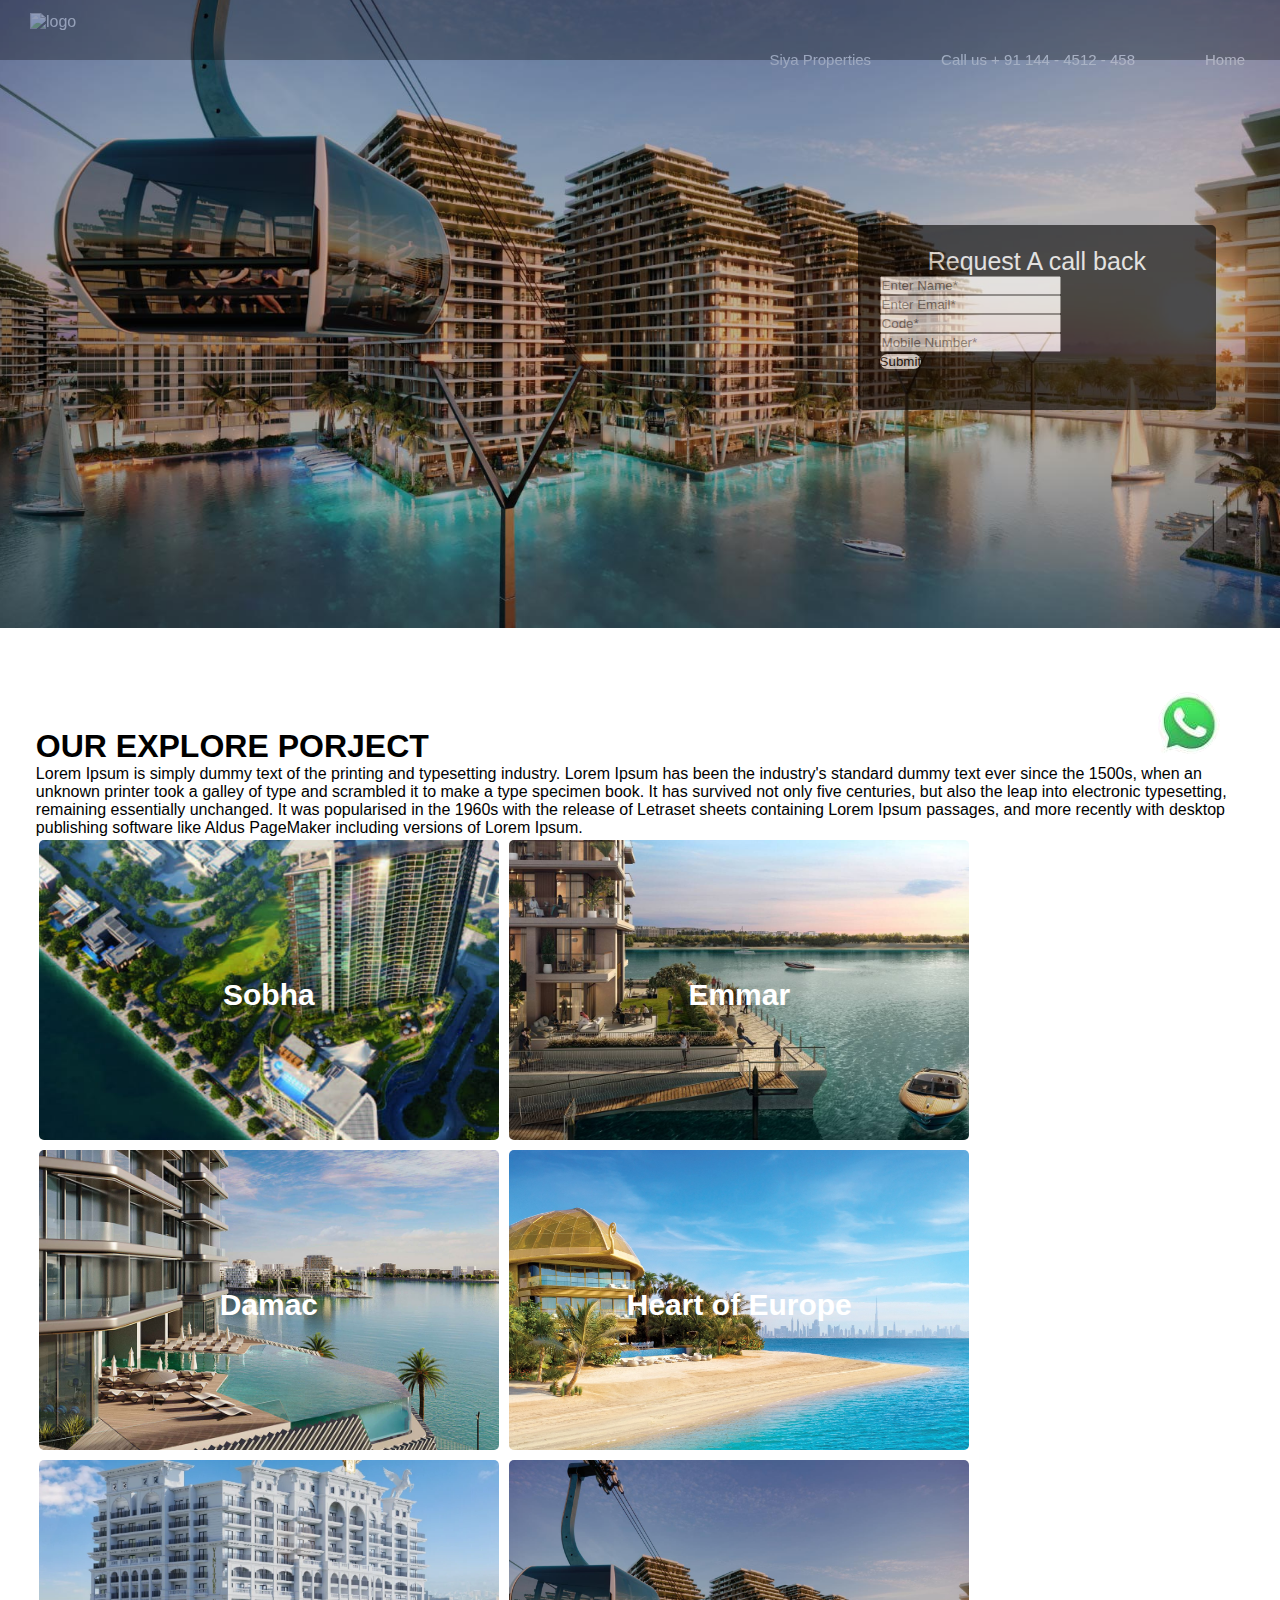
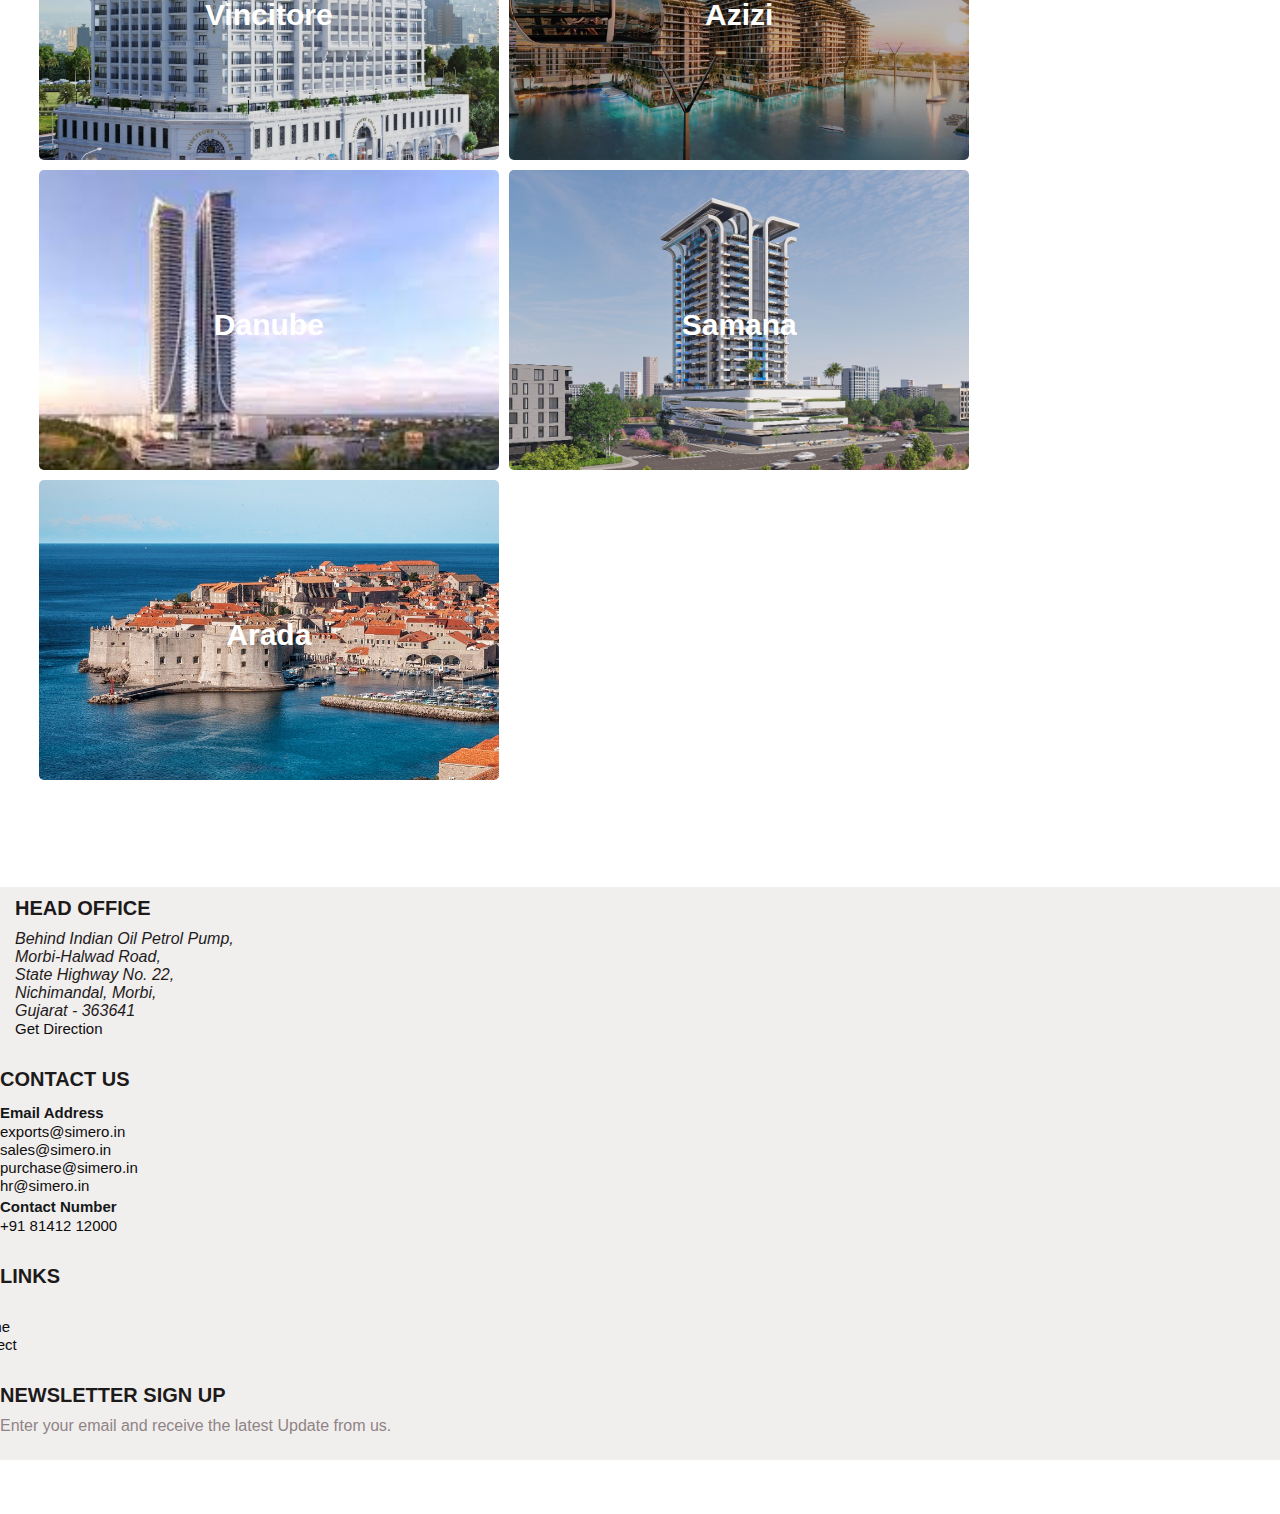
==== index.html @ 77acf4d3 "commit message" ====
<!DOCTYPE html>
<html lang="en">
  <head>
    <title>Siya Properties</title>
    <meta name="viewport" content="width=device-width, initial-scale=1.0" />
    <link rel="stylesheet" href="enquiry.css" />
    <link rel="stylesheet" href="slide.css" />
    <link rel="stylesheet" href="footer.css" />
    <link rel="stylesheet" href="header.css" />
    <link rel="stylesheet" href="navbar.css" />
    <link rel="stylesheet" href="project.css" />
    <link
      href="https://cdn.jsdelivr.net/npm/bootstrap@5.3.2/dist/css/bootstrap.min.css"
      rel="stylesheet"
      integrity="sha384-T3c6CoIi6uLrA9TneNEoa7RxnatzjcDSCmG1MXxSR1GAsXEV/Dwwykc2MPK8M2HN"
      crossorigin="anonymous"
    />
    <script
      src="https://cdn.jsdelivr.net/npm/bootstrap@5.3.2/dist/js/bootstrap.bundle.min.js"
      integrity="sha384-C6RzsynM9kWDrMNeT87bh95OGNyZPhcTNXj1NW7RuBCsyN/o0jlpcV8Qyq46cDfL"
      crossorigin="anonymous"
    ></script>
    <link
      rel="stylesheet"
      href="https://cdnjs.cloudflare.com/ajax/libs/font-awesome/6.4.2/css/all.min.css"
      integrity="sha512-z3gLpd7yknf1YoNbCzqRKc4qyor8gaKU1qmn+CShxbuBusANI9QpRohGBreCFkKxLhei6S9CQXFEbbKuqLg0DA=="
      crossorigin="anonymous"
      referrerpolicy="no-referrer"
    />
  </head>
  <body>
    <div class="container_banner">
      <div class="content">
        <div class="carousel-content"></div>
        <div class="slideshow">
          <div class="slideshow-wrapper">
            <div class="slide">
              <img
                class="slide-img"
                src="images\azizi-venice-2.jpg"
              />
            </div>
            <div class="slide">
              <img
                class="slide-img"
                src="images\azizi-venice.jpg"
              />
            </div>
          </div>
        </div>
      </div>
    </div>
    <section>
      <header>
        <div class="row">
          <div class="col-2 col1">
            <div class="logo">
              <img src="" alt="logo" />
            </div>
          </div>
          <div class="col">
            <ul class="desktop_ul">
              <li>
                <a href="#">Siya Properties</a>
              </li>
              <li>
                <a href="#">Call us + 91 144 - 4512 - 458 </a>
              </li>
              
              <li>
                <a href="#">Home</a>
              </li>
            </ul>
            <ul class="mobile_ul">
              <li class="">
                <a href="#"><i class="fa-solid fa-bars"></i></a>
              </li>
              <li class="">
                <a href="#"><i class="fa fa-phone"></i></a>
              </li>
              <li class="" onclick="openNav()">
                <a href="#"><i class="fa-solid fa-bars"></i></a>
              </li>
            </ul>
          </div>
        </div>
      </header>
    </section>
    <section class="nav_container" id="navbar">
      <nav>
        <div class="close" onclick="closeNav()">X</div>
        <ul>
          <li>
            <a href="#">ABOUT US</a>
            
          </li>
       
          <li><a href="#">OUR PROJECT</a>
		   <div class="sub-nav-1">
              <ul>
                <li><a href="#">ABOUT US</a></li>
                <li><a href="#">DESTINATIONS</a></li>
                <li><a href="#">OUR PROJECT</a></li>
                <li><a href="#">About US</a></li>
              </ul>
            </div></li>
       
        </ul>
      </nav>
    </section>
    <section class="enquiry_form" id="enquiry_form">
      <div class="title text-uppercase text-white">Request A call back</div>
      <div class="form">
        <div class="">
          <input
            type="text"
            name=""
            id=""
            class="form-control w-100 mt-3"
            placeholder="Enter Name*"
          />
        </div>
        <div class="">
          <input
            type="email"
            name=""
            id=""
            class="form-control w-100 mt-3"
            placeholder="Enter Email*"
          />
        </div>
        <div class="row">
          <div class="col-4">
            <div class="">
              <input
                type="text"
                name=""
                id=""
                class="form-control w-100 mt-3"
                placeholder="Code*"
              />
            </div>
          </div>
          <div class="col">
            <div class="">
              <input
                type="text"
                name=""
                id=""
                class="form-control w-100 mt-3"
                placeholder="Mobile Number*"
              />
            </div>
          </div>
        </div>
        <div class="mt-3 text-white">
         
        </div>
        <div>
          <button class="p-2 mt-3 w-100 submit_btn">Submit</button>
        </div>
      </div>
    </section>
    <section>
      <div class="project_container">
        <div class="project_content mb-5">
          <h1 class="text-center">OUR EXPLORE PORJECT</h1>
          <p class="mt-5">
            Lorem Ipsum is simply dummy text of the printing and typesetting
            industry. Lorem Ipsum has been the industry's standard dummy text
            ever since the 1500s, when an unknown printer took a galley of type
            and scrambled it to make a type specimen book. It has survived not
            only five centuries, but also the leap into electronic typesetting,
            remaining essentially unchanged. It was popularised in the 1960s
            with the release of Letraset sheets containing Lorem Ipsum passages,
            and more recently with desktop publishing software like Aldus
            PageMaker including versions of Lorem Ipsum.
          </p>
        </div>
        

 <div
          class="box"
          style="
            background-image: url('images/sobha.jpg');
            background-size: cover;
            background-position: center;
            background-repeat: no-repeat;
          "
        >
          <div class="project_title">Sobha</div>
          <div class="box_body">
            <button class="btn btn-dark">Explore</button>
          </div>
        </div>
        <div
          class="box"
          style="
            background-image: url('images/emmar.jpg');
            background-size: cover;
            background-position: center;
            background-repeat: no-repeat;
          "
        >
          <div class="project_title">Emmar</div>
          <div class="box_body">
            <button class="btn btn-dark">Explore</button>
          </div>
        </div>
       
        <div
          class="box"
          style="
            background-image: url('images/dre homes.jpg');
            background-size: cover;
            background-position: center;
            background-repeat: no-repeat;
          "
        >
          <div class="project_title">Damac</div>
          <div class="box_body">
            <button class="btn btn-dark">Explore</button>
          </div>
        </div>
        <div 
          class="box"
          style="
            background-image: url('images/hoe.jpg');
            background-size: cover;
            background-position: center;
            background-repeat: no-repeat;
          "
        >
          <div class="project_title">Heart of Europe</div>
          <div class="box_body">
            <button class="btn btn-dark">Explore</button>
          </div>
        </div>
        
<div
          class="box"
          style="
            background-image: url('images/Vincitore.png');
            background-size: cover;
            background-position: center;
            background-repeat: no-repeat;
          "
        >
          <div class="project_title">Vincitore</div>
          <div class="box_body">
<a href = "https://azizidevelopments.com/">
            <button class="btn btn-dark">Explore</button>
</a>
          </div>
        </div>
<div
          class="box"
          style="
            background-image: url('images/azizi-venice-2.jpg');
            background-size: cover;
            background-position: center;
            background-repeat: no-repeat;
          "
        >
          <div class="project_title">Azizi</div>
          <div class="box_body">
<a href = "azizi.html">
            <button class="btn btn-dark">Explore</button>
</a>
          </div>
        </div>

 <div
          class="box"
          style="
            background-image: url('images/danube.jpg');
            background-size: cover;
            background-position: center;
            background-repeat: no-repeat;
          "
        >
          <div class="project_title">Danube</div>
          <div class="box_body">
            <button class="btn btn-dark">Explore</button>
          </div>
        </div>

 <div
          class="box"
          style="
            background-image: url('images/samana.jpeg');
            background-size: cover;
            background-position: center;
            background-repeat: no-repeat;
          "
        >
          <div class="project_title">Samana</div>
          <div class="box_body">
            <button class="btn btn-dark">Explore</button>
          </div>
        </div>

 <div
          class="box"
          style="
            background-image: url('images/2.jpg');
            background-size: cover;
            background-position: center;
            background-repeat: no-repeat;
          "
        >
          <div class="project_title">Arada</div>
          <div class="box_body">
            <button class="btn btn-dark">Explore</button>
          </div>
        </div>




      </div>
    </section>
    <footer class="footer-wrapper">
      <div
        class="footer-widget-wrapper pt-80 pt-md-80 pt-sm-60 pb-70 pb-md-78 pb-sm-60"
      >
        <div class="container-fluid">
          <div class="row mtm-44">
            <!-- Start Single Widget Wrap -->
            <div class="col-lg-3 col-md-6">
              <div class="single-widget-wrap" style="margin-left:15px;">
                <h3 class="widget-title">Head Office</h3>
                <div class="widget-body">
                  <div class="about-text">
                    <address>
                      Behind Indian Oil Petrol Pump,<br />
                      Morbi-Halwad Road, <br />
                      State Highway No. 22,<br />
                      Nichimandal, Morbi, <br />
                      Gujarat - 363641<br />
                    </address>
                    <a
                      href="https://goo.gl/maps/Hgk5XA3PV7Q6fEBB6"
                      target="_blank"
                      class="link"
                    >
                      <span class="post-date"
                        ><i class="fa fa-map-marker"></i> Get Direction
                      </span>
                    </a>
                  </div>
                </div>
              </div>
            </div>
            <!-- End Single Widget Wrap -->
            <div class="col-lg-3 col-md-6">
              <div class="single-widget-wrap">
                <h3 class="widget-title">Contact Us</h3>
                <div class="widget-body">
                  <div class="latest-blog-widget">
                    <div class="single-blog-item">
                      <h3>
                        <a href="javascript:void(0)" class="title_link"
                          >Email Address</a
                        >
                      </h3>
                      <span class="post-date text-white"
                        ><i class="fa fa-envelope text-dark"></i>
                        <a href="mailto:exports@simero.in" class="link">
                          exports@simero.in</a
                        >
                      </span>
                      <br />
                      <span class="post-date text-white"
                        ><i class="fa fa-envelope text-dark"></i>
                        <a href="mailto:sales@simero.in" class="link">
                          sales@simero.in
                        </a></span
                      >
                      <br />
                      <span class="post-date text-white"
                        ><i class="fa fa-envelope text-dark"></i>
                        <a href="mailto:purchase@simero.in" class="link">
                          purchase@simero.in
                        </a>
                      </span>
                      <br />
                      <span class="post-date text-white"
                        ><i class="fa fa-envelope text-dark"></i>
                        <a href="mailto:hr@simero.in" class="link">
                          hr@simero.in
                        </a>
                      </span>
                    </div>
                    <div class="single-blog-item">
                      <h3>
                        <a href="javascript:void(0)" class="title_link"
                          >Contact Number</a
                        >
                      </h3>
                      <span class="post-date"
                        ><i class="fa fa-phone"></i
                        ><a href="tel:+918141212000" class="link">
                          +91 81412 12000
                        </a></span
                      >
                    </div>
                  </div>
                </div>
              </div>
            </div>
            <div class="col-lg-3 col-md-6">
              <div class="single-widget-wrap">
                <h3 class="widget-title">Links</h3>
                <div class="widget-body">
                  <ul class="widget-list">
                    <li><a href="index.html" class="link">Home</a></li>
                   
                    <li>
                      <a href="product-inquiry" class="link">Project</a>
                    </li>
                   
                  </ul>
                </div>
              </div>
            </div>
            <div class="col-lg-3 col-md-6">
              <div class="single-widget-wrap">
                <h3 class="widget-title">Newsletter Sign up</h3>
                <div class="widget-body">
                  <div class="newsletter-widget-wrap">
                    <p>
                      Enter your email and receive the latest Update from us.
                    </p>
                    <div class="newsletter-form-wrap">
                      <div class="mailchimp-alerts text-center">
                        <div class="mailchimp-submitting"></div>
                        <div class="mailchimp-success"></div>
                        <div class="mailchimp-error"></div>
                      </div>
                    </div>
                  </div>
                </div>
              </div>
            </div>
          </div>
        </div>
      </div>
      <!-- End Footer Widget Area -->
      <!-- Start Footer Bottom Area -->
      <div class="footer-bottom-area">
        <div class="container-fluid">
          <div class="row align-items-center">
            <div class="col-md-6 col-sm-7 order-last">
              <div
                class="footer-copyright-area mt-xs-10 text-center text-sm-start"
              >
                <p>Siya Properties 2023. All Rights Reserved.</p>
              </div>
            </div>
          
          </div>
        </div>
      </div>
    </footer>
    <div class="whatapp_img">
      <img
        src="images\images-removebg-preview.png"
        alt="whatsapp_img"
      />
    </div>
  </body>
</html>
<script src="app.js"></script>
---- enquiry.css ----
* {
  margin: 0;
  padding: 0;
  font-family: "Open Sans", sans-serif;
}

.enquiry_form {
  width: 28%;
  position: absolute;
  top: 25%;
  right: 5%;
  border: 2px solid black;
  border-radius: 5px;
  padding: 20px;
  padding-bottom: 3%;
  background-color: black;
  opacity: 0.6;
  color: white; /* Text color added */
}

.enquiry_form .title {
  text-align: center;
  font-size: 25px;
}

.enquiry_form form {
  margin-bottom: 5%;
}

.submit_btn {
  background-color: white;
  border-radius: 8px;
  color: black; /* Text color added */
  border: none; /* Added */
  cursor: pointer; /* Added */
}

.submit_btn:hover {
  background-color: black;
  color: white;
}

@media screen and (max-width: 850px) {
  .enquiry_form {
    display: block;
    position: static;
    width: 100%; /* Updated width */
    padding: 40px; /* Updated padding */
    padding-bottom: 3%;
    background-color: white;
    border: none;
    opacity: 1;
    color: black; /* Text color added */
    margin-right: 5%;
  }

  .checkbox_text {
    color: black;
  }

  .submit_btn {
    background-color: black;
    border-radius: 8px;
    color: white;
    border: none; /* Added */
  }

  .submit_btn:hover {
    background-color: white;
    color: black;
  }
}

@media screen and (max-width: 600px) {
  .enquiry_form {
    display: block;
    position: static;
    max-width: 84%;
    padding: 30px;
    padding-bottom: 3%;
    background-color: white;
    border: none;
    opacity: 1;
    color: black;
  }

  .checkbox_text {
    color: black;
  }
}
---- slide.css ----
/* default stylings */ 
		* { 
			box-sizing: border-box; 
			margin: 0; 
			padding: 0; 
		} 

		.container_banner { 
			display: flex; 
			flex-direction: column; 
			justify-content: center; 
			align-items: center; 
			margin: auto; 
			width:100%; 
			height: 500px; 
      margin-bottom: 15%;
		} 
		.main-heading { 
			padding: 2rem 0 2rem 0; 
		} 

		.content { 
			position: relative; 
		} 

		.carousel-content { 
			position: absolute; 
			/*to center the content horizontally and vertically*/ 
			top: 50%; 
			left: 50%; 
			transform: translate(-50%, -50%); 
			text-align: center; 
			z-index: 50; 
		} 
		.carousel-heading { 
			font-size: 3rem; 
			color: #308d46; 
			margin-bottom: 1rem; 
		} 
		/*----- end of carousel content stylings ----- */ 

		/* ----- slideshow stylings ----- */ 
/* ----- slideshow stylings ----- */
.slideshow {
    height: 100%;
    overflow: hidden; /* to hide slides in x-direction */
    position: relative;
  }
  
  /* wrapper which wraps all the slideshow images stylings */
  .slideshow-wrapper {
    display: flex;
    /* Change the width to 200% for two images */
    width: 200%;
    height: 100%;
    position: relative;
    /* Adjust the animation duration accordingly */
    animation: slideshow 10s infinite; /* Reduce the animation duration */
  }
  
  /* define width and height for images*/
  .slide {
    width: 100%;
    height: 100%;
  }
  
  .slide-img {
    width: 100%;
    height: 100%;
    object-fit: cover;
  }
  
  /* @keyframes are used to provide animations */
  @keyframes slideshow {
    0% {
      left: 0;
    }
    50% {
      left: 0;
    }
    60% {
      left: -100%; /* Adjust the left value for two images */
    }
    100% {
      left: -100%; /* Adjust the left value for two images */
    }
  }
  /* ----- end of slideshow stylings ----- */
  
  /* ----- carousel control buttons stylings ----- */
  .slide-btn {
    background-color: #bbb;
    border-radius: 50%;
    border: .2rem solid #d38800;
    width: 1.2rem;
    height: 1.2rem;
    outline: none;
    cursor: pointer;
    /* stylings for positioning the buttons at the bottom of the carousel */
    position: absolute;
    bottom: 3%;
    left: 50%;
    transform: translateX(-50%);
    z-index: 70;
  }
  
  /* Adjust the left values for two buttons */
  .slide-btn-1 {
    left: 45%;
  }
  
  .slide-btn-2 {
    left: 55%; /* Adjust the left value for two buttons */
  }
  
  /* Adjust the left values in focus styles */
  .slide-btn-1:focus~.slideshow-wrapper {
    animation: none;
    left: 0;
  }
  
  .slide-btn-2:focus~.slideshow-wrapper {
    animation: none;
    left: -100%; /* Adjust the left value for two images */
  }
  .container_sub_banner{
    width: 100%;
    height: 650px;
    background-position: center;
    background-size: cover;
  }
@media (max-width: 850px) {
  .container_banner{
    width: 850px;
    margin-bottom: 0%;
  }
}
@media (max-width: 600px) {
  .container_banner{
    width: 84%;
    margin-bottom: 0%;
    margin: 0;
  }
}
---- footer.css ----
.footer-wrapper {
    background-color: rgb(241, 238, 238);
    color: black;
  }
  .footer-widget-wrapper {
    padding-bottom: 25px;
  }
  .widget-title {
    font-size: 20px;
    padding: 10px 10px 10px 0;
    color: rgb(29, 26, 26);
    margin-top: 20px;
    text-transform: uppercase;
  }
  address {
    color: rgb(31, 28, 28);
  }
  .link {
    color: rgb(14, 13, 13);
    font-size: 15px;
  }
  .link:hover {
    text-decoration: none;
    color: rgb(230, 28, 95);
  }
  .title_link {
    color: rgb(22, 24, 24);
    font-size: 15px;
    font-family: "Segoe UI", Tahoma, Geneva, Verdana, sans-serif;
  }
  .title_link:hover {
    text-decoration: none;
  }
  .widget-list {
    margin-left: -30px;
    margin-top: 20px;
  }
  .widget-list li {
    list-style: none;
    margin: 0;
  }
  .newsletter-widget-wrap {
    color: rgb(143, 132, 132);
  }
  .footer-bottom-area {
    background-color: rgb(71, 71, 71);
  }
  .footer-copyright-area {
    padding: 18px;
    color: white;
    float: left;
  }
  .form-input {
    padding: 6px;
    margin-right: 5px;
  }
  .powered_text {
    color: rgb(146, 152, 158);
  }
  .powered_link {
    color: white;
    margin-right: 20px;
  }
  .powered_link:hover {
    text-decoration: none;
    color: rgb(170, 160, 160);
  }
  footer a {
    text-decoration: none;
  }
  .footer_input {
    border-bottom: 2px solid white;
    background-color: black;
  }
@media screen and (max-width: 850px) {
  .footer-wrapper{
    width: 850px;
  }
  .footer-widget-wrapper{
    padding-left: 30px;
  }
  .widget-title{
    font-size: 35px;
  }
  address{
    font-size: 25px;
  }
  .title_link{
    font-size: 35px;
  }
  .link{
     padding-left: 20px;
     font-size: 25px;
  }
  .footer-copyright-area{
  }
}
@media screen and (max-width: 600px) {
  .footer-wrapper{
    width: 84%;
  }
  .footer-widget-wrapper{
    padding-left: 25px;
  }
  .widget-title{
    font-size: 30px;
  }
  address{
    font-size: 20px;
  }
  .title_link{
    font-size: 30px;
  }
  .link{
     padding-left: 10px;
     font-size: 20px;
  }
  /* .powered_text{
  } */
}
---- header.css ----
header {
  position: fixed;
  top: 0;
  width: 100%;
  background-color: black;
  opacity: 0.3;
  height: 60px;
}
header .logo {
  margin-top: 13px;
  margin-left: 30px;
  color: white;
  cursor: pointer;
}
header .desktop_ul {
  color: white;
  float: right;
}
header .desktop_ul li {
  float: left;
  padding: 20px;
  list-style: none;
  font-size: 15px;
}
header .desktop_ul li a {
  text-decoration: none;
  color: white;
  padding: 15px;
}
header .desktop_ul li a:hover {
  background-color: blue;
}
header .mobile_ul {
  visibility: hidden;
}
@media screen and (max-width: 850px) {
  header {
    width: 850px;
  }
  header .desktop_ul {
    display: none;
  }
  header .mobile_ul {
    color: white;
    float: right;
    visibility: visible;
  }
  header .mobile_ul li {
    float: left;
    padding: 20px;
    list-style: none;
    font-size: 15px;
    font-family: "Gill Sans", "Gill Sans MT", Calibri, "Trebuchet MS",
      sans-serif;
  }
  header .mobile_ul li a {
    text-decoration: none;
    color: white;
    padding: 15px;
  }
  header .mobile_ul li a:hover {
    background-color: blue;
  }
}
@media (max-width: 600px) {
  header {
    display: block;
    width:84%;
  }
  header .desktop_ul {
    display: none;
  }
  header .mobile_ul {
    color: white;
    float: right;
    visibility: visible;
  }
  header .mobile_ul li {
    float: left;
    padding: 20px;
    list-style: none;
    font-size: 15px;
    font-family: "Gill Sans", "Gill Sans MT", Calibri, "Trebuchet MS",
      sans-serif;
  }
  header .mobile_ul li a {
    text-decoration: none;
    color: white;
    padding: 15px;
  }
  header .mobile_ul li a:hover {
    background-color: blue;
  }
}
---- navbar.css ----
/* Styles for the main navigation menu */
.nav_container {
  display: block;
  position: absolute;
  width: 100%;
  top: 60px;
  background-color: black;
  opacity: 0.6;
  transition: 3s;
}

.nav_container ul {
  color: rgb(209, 16, 16);
}

.nav_container ul li {
  float: left;
  padding: 20px;
  list-style: none;
  font-size: 15px;
  font-family: "Gill Sans", "Gill Sans MT", Calibri, "Trebuchet MS", sans-serif;
}

.nav_container ul li a {
  text-decoration: none;
  color: white;
  padding: 15px;
}

.nav_container ul li a:hover {
  color: white;
}

/* Styles for the sub-menu */
.sub-nav-1 {
  display: none;
}

.nav_container ul li:hover .sub-nav-1 {
  display: block;
  position: absolute;
  margin-top: 15px;
  margin-left: -15px;
}

.nav_container ul li:hover .sub-nav-1 ul {
  display: inline-grid;
  margin: 10px;
}

.nav_container ul li:hover .sub-nav-1 ul li {
  width: 200px;
  height: auto;
  padding: 10px;
  border-bottom: 1px dotted white;
  border-radius: 0;
  background: white;
  text-align: left;
}

.nav_container ul li:hover .sub-nav-1 ul li a {
  color: black;
}
.close{
  display: none;
  color: white;
  text-align: right;
  margin: 10px;
  cursor: pointer;

}
.whatapp_img{
  position: fixed;
  bottom: 12%;
  right: 2%;
}
.whatapp_img:hover{
  cursor: pointer;
}
@media screen and (min-width: 850px) {
  .nav_container {
      display: none;
      width: 40%;
      height: 450px;
  }
  .nav_container ul li:hover .sub-nav-1 ul{
    margin-left: 180px;
    margin-top: 0px;
  }
  .close{
    display: block;
  }
}
@media screen and (max-width: 600px) {
  .nav_container {
      display: none;
      width: 300px;
      height: 370px;

  }
  .close{
    display: block;
  }
  .nav_container ul li:hover .sub-nav-1 ul{
    margin-left: 180px;
    margin-top: 0px;
  }
  .whatapp_img{
    position: fixed;
    bottom: 5%;
    right: 2%;
  }
}
---- project.css ----
.project_container {
    margin: auto;
    width: 100%;
    margin-top: 5%;
    margin-bottom: 5%;
    padding: 2.8%;
  }
  .box {
    margin-top: 0px;
    display: inline-block;
    width: 460px;
    height: 300px;
    box-sizing: border-box;
    border-radius: 5px;
    overflow: hidden;
    margin: 3px;
  }
  .box:hover {
    cursor: pointer;
  }
  .box .project_title {
    display: flex;
    justify-content: center;
    align-items: center;
    color: white;
    font-weight: bold;
    font-size: 30px;
    margin-top: 30%;
  }
  .box_body{
    margin-left: 40%;
  }
  .box:hover .box_body {
    opacity: 1; /* You can set the opacity to 1 to make it fully visible */
    transform: translateY(0); /* You can translate it back to its original position */
  }
  
  .box .box_body {
    opacity: 0; /* Initially hide the .box_body */
    transform: translateY(100%); /* Translate it below the box */
    transition: opacity 0.3s, transform 0.3s; /* Add a smooth transition effect */
  }
  
 @media screen and (max-width: 850px) {
  .project_container{
    width: 850px;
  }
  .box {
    width: 800px;
    margin-left: 0;
  }
  .box .project_title{
    width: 850px;
    margin-top: 15%;
  }
  .box_body{
    margin-left: 45%;
  }
}
@media screen and (max-width: 600px) {
  .project_container{
    width: 84%;
  }
  .box {
    width: 84%;
  }
  .project_content{
    width: 85%;
  }
  .box .project_title{
    width: 84%;
    margin-top: 30%;
    margin-left: 5%;
  }
  .box_body{
    margin-left: 35%;
  }
}
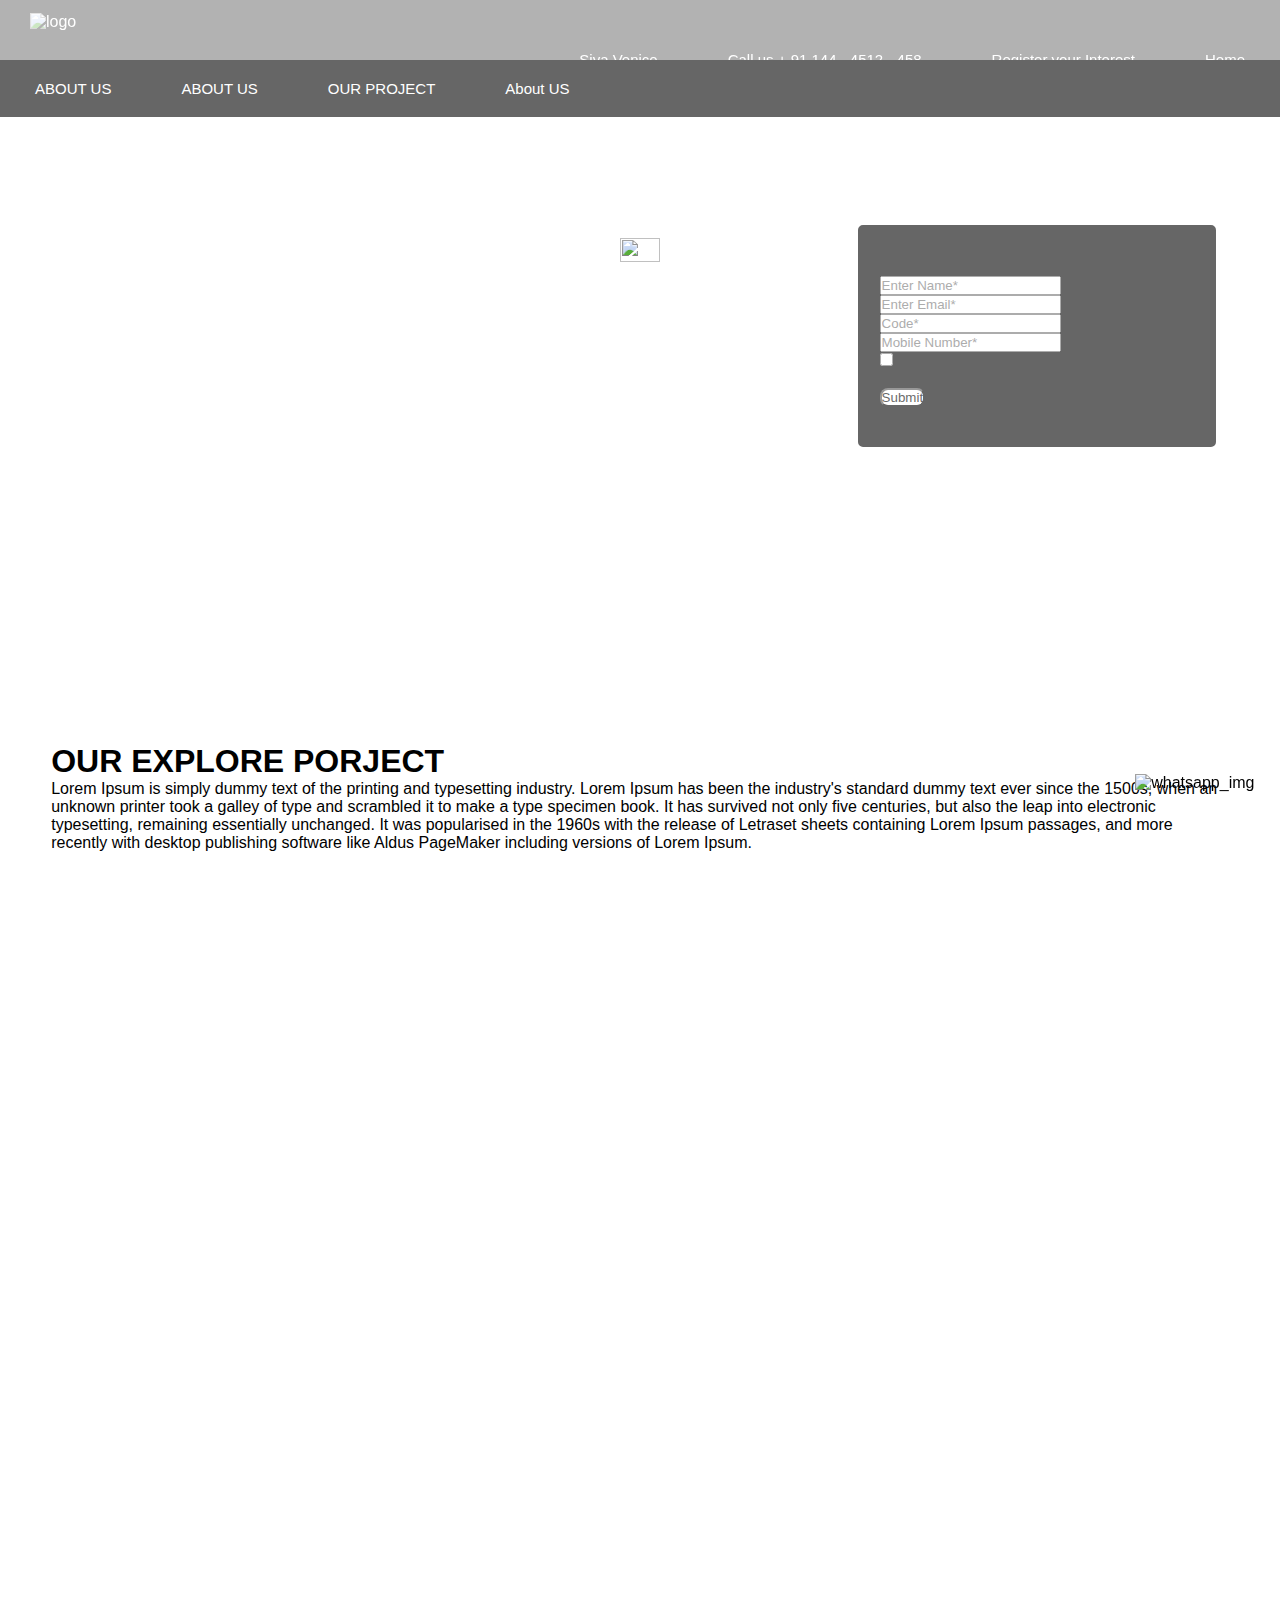
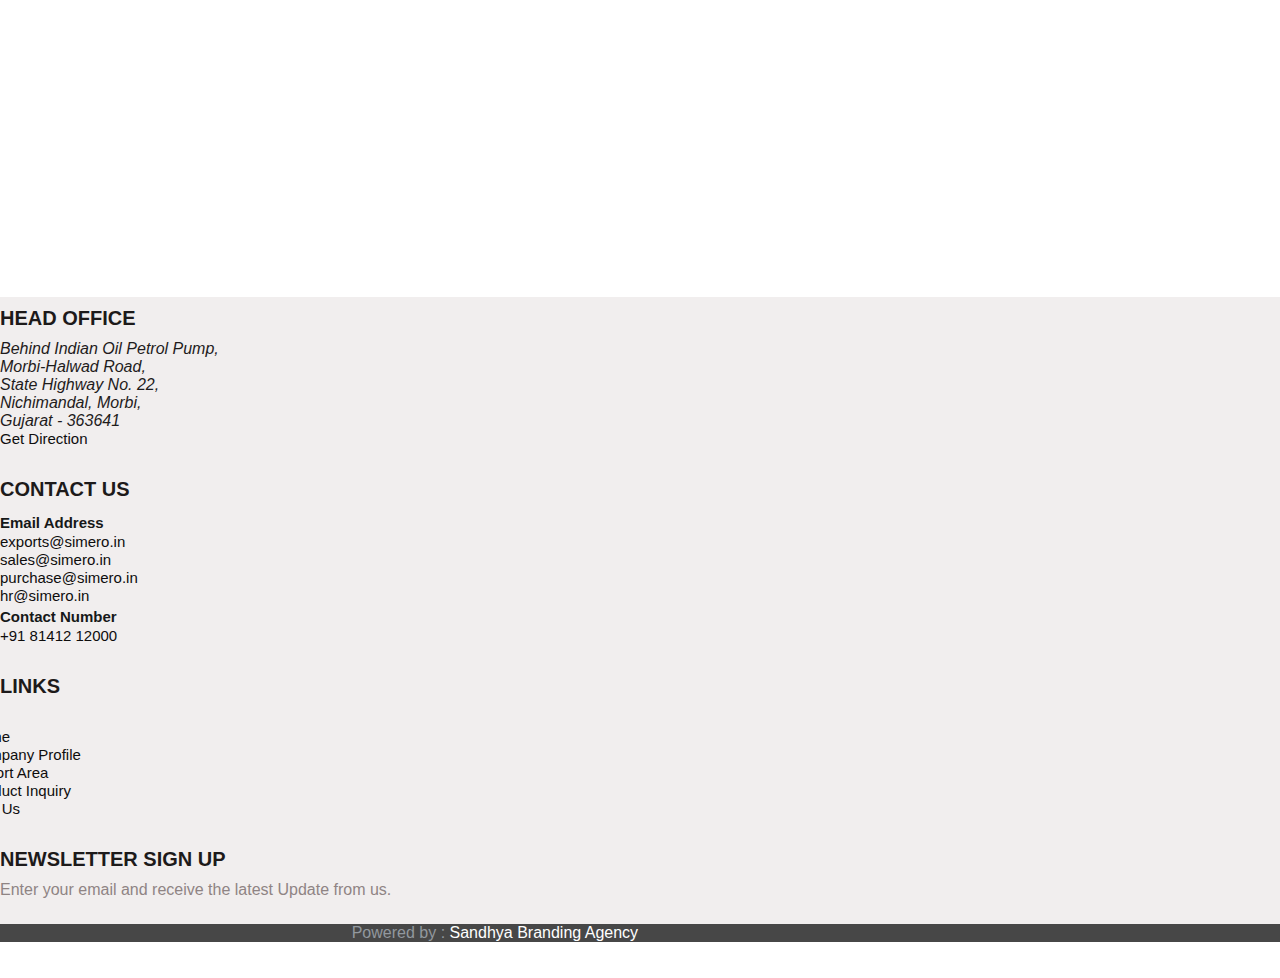
==== commit 05a1ee18: "commit" ====
--- a/index.html
+++ b/index.html
@@ -1,474 +1,451 @@
-<!DOCTYPE html>
-<html lang="en">
-  <head>
-    <title>Siya Properties</title>
-    <meta name="viewport" content="width=device-width, initial-scale=1.0" />
-    <link rel="stylesheet" href="enquiry.css" />
-    <link rel="stylesheet" href="slide.css" />
-    <link rel="stylesheet" href="footer.css" />
-    <link rel="stylesheet" href="header.css" />
-    <link rel="stylesheet" href="navbar.css" />
-    <link rel="stylesheet" href="project.css" />
-    <link
-      href="https://cdn.jsdelivr.net/npm/bootstrap@5.3.2/dist/css/bootstrap.min.css"
-      rel="stylesheet"
-      integrity="sha384-T3c6CoIi6uLrA9TneNEoa7RxnatzjcDSCmG1MXxSR1GAsXEV/Dwwykc2MPK8M2HN"
-      crossorigin="anonymous"
-    />
-    <script
-      src="https://cdn.jsdelivr.net/npm/bootstrap@5.3.2/dist/js/bootstrap.bundle.min.js"
-      integrity="sha384-C6RzsynM9kWDrMNeT87bh95OGNyZPhcTNXj1NW7RuBCsyN/o0jlpcV8Qyq46cDfL"
-      crossorigin="anonymous"
-    ></script>
-    <link
-      rel="stylesheet"
-      href="https://cdnjs.cloudflare.com/ajax/libs/font-awesome/6.4.2/css/all.min.css"
-      integrity="sha512-z3gLpd7yknf1YoNbCzqRKc4qyor8gaKU1qmn+CShxbuBusANI9QpRohGBreCFkKxLhei6S9CQXFEbbKuqLg0DA=="
-      crossorigin="anonymous"
-      referrerpolicy="no-referrer"
-    />
-  </head>
-  <body>
-    <div class="container_banner">
-      <div class="content">
-        <div class="carousel-content"></div>
-        <div class="slideshow">
-          <div class="slideshow-wrapper">
-            <div class="slide">
-              <img
-                class="slide-img"
-                src="images\azizi-venice-2.jpg"
-              />
-            </div>
-            <div class="slide">
-              <img
-                class="slide-img"
-                src="images\azizi-venice.jpg"
-              />
-            </div>
-          </div>
-        </div>
-      </div>
-    </div>
-    <section>
-      <header>
-        <div class="row">
-          <div class="col-2 col1">
-            <div class="logo">
-              <img src="" alt="logo" />
-            </div>
-          </div>
-          <div class="col">
-            <ul class="desktop_ul">
-              <li>
-                <a href="#">Siya Properties</a>
-              </li>
-              <li>
-                <a href="#">Call us + 91 144 - 4512 - 458 </a>
-              </li>
-              
-              <li>
-                <a href="#">Home</a>
-              </li>
-            </ul>
-            <ul class="mobile_ul">
-              <li class="">
-                <a href="#"><i class="fa-solid fa-bars"></i></a>
-              </li>
-              <li class="">
-                <a href="#"><i class="fa fa-phone"></i></a>
-              </li>
-              <li class="" onclick="openNav()">
-                <a href="#"><i class="fa-solid fa-bars"></i></a>
-              </li>
-            </ul>
-          </div>
-        </div>
-      </header>
-    </section>
-    <section class="nav_container" id="navbar">
-      <nav>
-        <div class="close" onclick="closeNav()">X</div>
-        <ul>
-          <li>
-            <a href="#">ABOUT US</a>
-            
-          </li>
-       
-          <li><a href="#">OUR PROJECT</a>
-		   <div class="sub-nav-1">
-              <ul>
-                <li><a href="#">ABOUT US</a></li>
-                <li><a href="#">DESTINATIONS</a></li>
-                <li><a href="#">OUR PROJECT</a></li>
-                <li><a href="#">About US</a></li>
-              </ul>
-            </div></li>
-       
-        </ul>
-      </nav>
-    </section>
-    <section class="enquiry_form" id="enquiry_form">
-      <div class="title text-uppercase text-white">Request A call back</div>
-      <div class="form">
-        <div class="">
-          <input
-            type="text"
-            name=""
-            id=""
-            class="form-control w-100 mt-3"
-            placeholder="Enter Name*"
-          />
-        </div>
-        <div class="">
-          <input
-            type="email"
-            name=""
-            id=""
-            class="form-control w-100 mt-3"
-            placeholder="Enter Email*"
-          />
-        </div>
-        <div class="row">
-          <div class="col-4">
-            <div class="">
-              <input
-                type="text"
-                name=""
-                id=""
-                class="form-control w-100 mt-3"
-                placeholder="Code*"
-              />
-            </div>
-          </div>
-          <div class="col">
-            <div class="">
-              <input
-                type="text"
-                name=""
-                id=""
-                class="form-control w-100 mt-3"
-                placeholder="Mobile Number*"
-              />
-            </div>
-          </div>
-        </div>
-        <div class="mt-3 text-white">
-         
-        </div>
-        <div>
-          <button class="p-2 mt-3 w-100 submit_btn">Submit</button>
-        </div>
-      </div>
-    </section>
-    <section>
-      <div class="project_container">
-        <div class="project_content mb-5">
-          <h1 class="text-center">OUR EXPLORE PORJECT</h1>
-          <p class="mt-5">
-            Lorem Ipsum is simply dummy text of the printing and typesetting
-            industry. Lorem Ipsum has been the industry's standard dummy text
-            ever since the 1500s, when an unknown printer took a galley of type
-            and scrambled it to make a type specimen book. It has survived not
-            only five centuries, but also the leap into electronic typesetting,
-            remaining essentially unchanged. It was popularised in the 1960s
-            with the release of Letraset sheets containing Lorem Ipsum passages,
-            and more recently with desktop publishing software like Aldus
-            PageMaker including versions of Lorem Ipsum.
-          </p>
-        </div>
-        
-
- <div
-          class="box"
-          style="
-            background-image: url('images/sobha.jpg');
-            background-size: cover;
-            background-position: center;
-            background-repeat: no-repeat;
-          "
-        >
-          <div class="project_title">Sobha</div>
-          <div class="box_body">
-            <button class="btn btn-dark">Explore</button>
-          </div>
-        </div>
-        <div
-          class="box"
-          style="
-            background-image: url('images/emmar.jpg');
-            background-size: cover;
-            background-position: center;
-            background-repeat: no-repeat;
-          "
-        >
-          <div class="project_title">Emmar</div>
-          <div class="box_body">
-            <button class="btn btn-dark">Explore</button>
-          </div>
-        </div>
-       
-        <div
-          class="box"
-          style="
-            background-image: url('images/dre homes.jpg');
-            background-size: cover;
-            background-position: center;
-            background-repeat: no-repeat;
-          "
-        >
-          <div class="project_title">Damac</div>
-          <div class="box_body">
-            <button class="btn btn-dark">Explore</button>
-          </div>
-        </div>
-        <div 
-          class="box"
-          style="
-            background-image: url('images/hoe.jpg');
-            background-size: cover;
-            background-position: center;
-            background-repeat: no-repeat;
-          "
-        >
-          <div class="project_title">Heart of Europe</div>
-          <div class="box_body">
-            <button class="btn btn-dark">Explore</button>
-          </div>
-        </div>
-        
-<div
-          class="box"
-          style="
-            background-image: url('images/Vincitore.png');
-            background-size: cover;
-            background-position: center;
-            background-repeat: no-repeat;
-          "
-        >
-          <div class="project_title">Vincitore</div>
-          <div class="box_body">
-<a href = "https://azizidevelopments.com/">
-            <button class="btn btn-dark">Explore</button>
-</a>
-          </div>
-        </div>
-<div
-          class="box"
-          style="
-            background-image: url('images/azizi-venice-2.jpg');
-            background-size: cover;
-            background-position: center;
-            background-repeat: no-repeat;
-          "
-        >
-          <div class="project_title">Azizi</div>
-          <div class="box_body">
-<a href = "azizi.html">
-            <button class="btn btn-dark">Explore</button>
-</a>
-          </div>
-        </div>
-
- <div
-          class="box"
-          style="
-            background-image: url('images/danube.jpg');
-            background-size: cover;
-            background-position: center;
-            background-repeat: no-repeat;
-          "
-        >
-          <div class="project_title">Danube</div>
-          <div class="box_body">
-            <button class="btn btn-dark">Explore</button>
-          </div>
-        </div>
-
- <div
-          class="box"
-          style="
-            background-image: url('images/samana.jpeg');
-            background-size: cover;
-            background-position: center;
-            background-repeat: no-repeat;
-          "
-        >
-          <div class="project_title">Samana</div>
-          <div class="box_body">
-            <button class="btn btn-dark">Explore</button>
-          </div>
-        </div>
-
- <div
-          class="box"
-          style="
-            background-image: url('images/2.jpg');
-            background-size: cover;
-            background-position: center;
-            background-repeat: no-repeat;
-          "
-        >
-          <div class="project_title">Arada</div>
-          <div class="box_body">
-            <button class="btn btn-dark">Explore</button>
-          </div>
-        </div>
-
-
-
-
-      </div>
-    </section>
-    <footer class="footer-wrapper">
-      <div
-        class="footer-widget-wrapper pt-80 pt-md-80 pt-sm-60 pb-70 pb-md-78 pb-sm-60"
-      >
-        <div class="container-fluid">
-          <div class="row mtm-44">
-            <!-- Start Single Widget Wrap -->
-            <div class="col-lg-3 col-md-6">
-              <div class="single-widget-wrap" style="margin-left:15px;">
-                <h3 class="widget-title">Head Office</h3>
-                <div class="widget-body">
-                  <div class="about-text">
-                    <address>
-                      Behind Indian Oil Petrol Pump,<br />
-                      Morbi-Halwad Road, <br />
-                      State Highway No. 22,<br />
-                      Nichimandal, Morbi, <br />
-                      Gujarat - 363641<br />
-                    </address>
-                    <a
-                      href="https://goo.gl/maps/Hgk5XA3PV7Q6fEBB6"
-                      target="_blank"
-                      class="link"
-                    >
-                      <span class="post-date"
-                        ><i class="fa fa-map-marker"></i> Get Direction
-                      </span>
-                    </a>
-                  </div>
-                </div>
-              </div>
-            </div>
-            <!-- End Single Widget Wrap -->
-            <div class="col-lg-3 col-md-6">
-              <div class="single-widget-wrap">
-                <h3 class="widget-title">Contact Us</h3>
-                <div class="widget-body">
-                  <div class="latest-blog-widget">
-                    <div class="single-blog-item">
-                      <h3>
-                        <a href="javascript:void(0)" class="title_link"
-                          >Email Address</a
-                        >
-                      </h3>
-                      <span class="post-date text-white"
-                        ><i class="fa fa-envelope text-dark"></i>
-                        <a href="mailto:exports@simero.in" class="link">
-                          exports@simero.in</a
-                        >
-                      </span>
-                      <br />
-                      <span class="post-date text-white"
-                        ><i class="fa fa-envelope text-dark"></i>
-                        <a href="mailto:sales@simero.in" class="link">
-                          sales@simero.in
-                        </a></span
-                      >
-                      <br />
-                      <span class="post-date text-white"
-                        ><i class="fa fa-envelope text-dark"></i>
-                        <a href="mailto:purchase@simero.in" class="link">
-                          purchase@simero.in
-                        </a>
-                      </span>
-                      <br />
-                      <span class="post-date text-white"
-                        ><i class="fa fa-envelope text-dark"></i>
-                        <a href="mailto:hr@simero.in" class="link">
-                          hr@simero.in
-                        </a>
-                      </span>
-                    </div>
-                    <div class="single-blog-item">
-                      <h3>
-                        <a href="javascript:void(0)" class="title_link"
-                          >Contact Number</a
-                        >
-                      </h3>
-                      <span class="post-date"
-                        ><i class="fa fa-phone"></i
-                        ><a href="tel:+918141212000" class="link">
-                          +91 81412 12000
-                        </a></span
-                      >
-                    </div>
-                  </div>
-                </div>
-              </div>
-            </div>
-            <div class="col-lg-3 col-md-6">
-              <div class="single-widget-wrap">
-                <h3 class="widget-title">Links</h3>
-                <div class="widget-body">
-                  <ul class="widget-list">
-                    <li><a href="index.html" class="link">Home</a></li>
-                   
-                    <li>
-                      <a href="product-inquiry" class="link">Project</a>
-                    </li>
-                   
-                  </ul>
-                </div>
-              </div>
-            </div>
-            <div class="col-lg-3 col-md-6">
-              <div class="single-widget-wrap">
-                <h3 class="widget-title">Newsletter Sign up</h3>
-                <div class="widget-body">
-                  <div class="newsletter-widget-wrap">
-                    <p>
-                      Enter your email and receive the latest Update from us.
-                    </p>
-                    <div class="newsletter-form-wrap">
-                      <div class="mailchimp-alerts text-center">
-                        <div class="mailchimp-submitting"></div>
-                        <div class="mailchimp-success"></div>
-                        <div class="mailchimp-error"></div>
-                      </div>
-                    </div>
-                  </div>
-                </div>
-              </div>
-            </div>
-          </div>
-        </div>
-      </div>
-      <!-- End Footer Widget Area -->
-      <!-- Start Footer Bottom Area -->
-      <div class="footer-bottom-area">
-        <div class="container-fluid">
-          <div class="row align-items-center">
-            <div class="col-md-6 col-sm-7 order-last">
-              <div
-                class="footer-copyright-area mt-xs-10 text-center text-sm-start"
-              >
-                <p>Siya Properties 2023. All Rights Reserved.</p>
-              </div>
-            </div>
-          
-          </div>
-        </div>
-      </div>
-    </footer>
-    <div class="whatapp_img">
-      <img
-        src="images\images-removebg-preview.png"
-        alt="whatsapp_img"
-      />
-    </div>
-  </body>
-</html>
-<script src="app.js"></script>
+<!DOCTYPE html>
+<html lang="en">
+  <head>
+    <title>Siya Properties</title>
+    <meta name="viewport" content="width=device-width, initial-scale=1.0" />
+    <link rel="stylesheet" href="enquiry.css" />
+    <link rel="stylesheet" href="slide.css" />
+    <link rel="stylesheet" href="footer.css" />
+    <link rel="stylesheet" href="header.css" />
+    <link rel="stylesheet" href="navbar.css" />
+    <link rel="stylesheet" href="project.css" />
+    <link
+      href="https://cdn.jsdelivr.net/npm/bootstrap@5.3.2/dist/css/bootstrap.min.css"
+      rel="stylesheet"
+      integrity="sha384-T3c6CoIi6uLrA9TneNEoa7RxnatzjcDSCmG1MXxSR1GAsXEV/Dwwykc2MPK8M2HN"
+      crossorigin="anonymous"
+    />
+    <script
+      src="https://cdn.jsdelivr.net/npm/bootstrap@5.3.2/dist/js/bootstrap.bundle.min.js"
+      integrity="sha384-C6RzsynM9kWDrMNeT87bh95OGNyZPhcTNXj1NW7RuBCsyN/o0jlpcV8Qyq46cDfL"
+      crossorigin="anonymous"
+    ></script>
+    <link
+      rel="stylesheet"
+      href="https://cdnjs.cloudflare.com/ajax/libs/font-awesome/6.4.2/css/all.min.css"
+      integrity="sha512-z3gLpd7yknf1YoNbCzqRKc4qyor8gaKU1qmn+CShxbuBusANI9QpRohGBreCFkKxLhei6S9CQXFEbbKuqLg0DA=="
+      crossorigin="anonymous"
+      referrerpolicy="no-referrer"
+    />
+  </head>
+  <body>
+    <div class="container_banner">
+      <div class="content">
+        <div class="carousel-content"></div>
+        <div class="slideshow">
+          <div class="slideshow-wrapper">
+            <div class="slide">
+              <img
+                class="slide-img"
+                src="https://azizidevelopments.com/assets/images/home_banners/azizi-venice.jpg"
+              />
+            </div>
+            <div class="slide">
+              <img
+                class="slide-img"
+                src="https://azizidevelopments.com/assets/images/home_banners/azizi-venice-2.jpg"
+              />
+            </div>
+          </div>
+        </div>
+      </div>
+    </div>
+    <section>
+      <header>
+        <div class="row">
+          <div class="col-2 col1">
+            <div class="logo">
+              <img src="" alt="logo" />
+            </div>
+          </div>
+          <div class="col">
+            <ul class="desktop_ul">
+              <li>
+                <a href="#">Siya Venice</a>
+              </li>
+              <li>
+                <a href="#">Call us + 91 144 - 4512 - 458 </a>
+              </li>
+              <li>
+                <a href="#">Register your Interest</a>
+              </li>
+              <li>
+                <a href="#">Home</a>
+              </li>
+            </ul>
+            <ul class="mobile_ul">
+              <li class="">
+                <a href="#"><i class="fa-solid fa-bars"></i></a>
+              </li>
+              <li class="">
+                <a href="#"><i class="fa fa-phone"></i></a>
+              </li>
+              <li class="" onclick="openNav()">
+                <a href="#"><i class="fa-solid fa-bars"></i></a>
+              </li>
+            </ul>
+          </div>
+        </div>
+      </header>
+    </section>
+    <section class="nav_container" id="navbar">
+      <nav>
+        <div class="close" onclick="closeNav()">X</div>
+        <ul>
+          <li>
+            <a href="#">ABOUT US</a>
+            <div class="sub-nav-1">
+              <ul>
+                <li><a href="#">ABOUT US</a></li>
+                <li><a href="#">DESTINATIONS</a></li>
+                <li><a href="#">OUR PROJECT</a></li>
+                <li><a href="#">About US</a></li>
+              </ul>
+            </div>
+          </li>
+          <li>
+            <a href="#">ABOUT US</a>
+            <div class="sub-nav-1">
+              <ul>
+                <li><a href="#">ABOUT US</a></li>
+                <li><a href="#">DESTINATIONS</a></li>
+                <li><a href="#">OUR PROJECT</a></li>
+                <li><a href="#">About US</a></li>
+              </ul>
+            </div>
+          </li>
+          <li><a href="#">OUR PROJECT</a></li>
+          <li><a href="#">About US</a></li>
+        </ul>
+      </nav>
+    </section>
+    <section class="enquiry_form" id="enquiry_form">
+      <div class="title text-uppercase text-white">Request A call back</div>
+      <div class="form">
+        <div class="">
+          <input
+            type="text"
+            name=""
+            id=""
+            class="form-control w-100 mt-3"
+            placeholder="Enter Name*"
+          />
+        </div>
+        <div class="">
+          <input
+            type="email"
+            name=""
+            id=""
+            class="form-control w-100 mt-3"
+            placeholder="Enter Email*"
+          />
+        </div>
+        <div class="row">
+          <div class="col-4">
+            <div class="">
+              <input
+                type="text"
+                name=""
+                id=""
+                class="form-control w-100 mt-3"
+                placeholder="Code*"
+              />
+            </div>
+          </div>
+          <div class="col">
+            <div class="">
+              <input
+                type="text"
+                name=""
+                id=""
+                class="form-control w-100 mt-3"
+                placeholder="Mobile Number*"
+              />
+            </div>
+          </div>
+        </div>
+        <div class="mt-3 text-white">
+          <p class="checkbox_text">
+            <input type="checkbox" name="" id="" /> &nbsp; Keep me updated on
+            property launches & offers
+          </p>
+        </div>
+        <div>
+          <button class="p-2 mt-3 w-100 submit_btn">Submit</button>
+        </div>
+      </div>
+    </section>
+    <section>
+      <div class="project_container">
+        <div class="project_content mb-5">
+          <h1 class="text-center">OUR EXPLORE PORJECT</h1>
+          <p class="mt-5">
+            Lorem Ipsum is simply dummy text of the printing and typesetting
+            industry. Lorem Ipsum has been the industry's standard dummy text
+            ever since the 1500s, when an unknown printer took a galley of type
+            and scrambled it to make a type specimen book. It has survived not
+            only five centuries, but also the leap into electronic typesetting,
+            remaining essentially unchanged. It was popularised in the 1960s
+            with the release of Letraset sheets containing Lorem Ipsum passages,
+            and more recently with desktop publishing software like Aldus
+            PageMaker including versions of Lorem Ipsum.
+          </p>
+        </div>
+        <div
+          class="box"
+          style="
+            background-image: url('https://azizidevelopments.com/assets/images/home_banners/feature-slide-venice.jpg');
+            background-size: cover;
+            background-position: center;
+            background-repeat: no-repeat;
+          "
+        >
+          <div class="project_title">Vincitore</div>
+          <div class="box_body">
+            <button class="btn btn-dark">Explore</button>
+          </div>
+        </div>
+        <div
+          class="box"
+          style="
+            background-image: url('https://azizidevelopments.com/assets/images/home_banners/feature-slide-venice.jpg');
+            background-size: cover;
+            background-position: center;
+            background-repeat: no-repeat;
+          "
+        >
+          <div class="project_title">Emmar</div>
+          <div class="box_body">
+            <button class="btn btn-dark">Explore</button>
+          </div>
+        </div>
+        <div
+          class="box"
+          style="
+            background-image: url('https://azizidevelopments.com/assets/images/home_banners/feature-slide-venice.jpg');
+            background-size: cover;
+            background-position: center;
+            background-repeat: no-repeat;
+          "
+        >
+          <div class="project_title">Sobha</div>
+          <div class="box_body">
+            <button class="btn btn-dark">Explore</button>
+          </div>
+        </div>
+        <div
+          class="box"
+          style="
+            background-image: url('https://azizidevelopments.com/assets/images/home_banners/feature-slide-riviera.jpg');
+            background-size: cover;
+            background-position: center;
+            background-repeat: no-repeat;
+          "
+        >
+          <div class="project_title">Homes</div>
+          <div class="box_body">
+            <button class="btn btn-dark">Explore</button>
+          </div>
+        </div>
+        <div 
+          class="box"
+          style="
+            background-image: url('https://azizidevelopments.com/assets/images/home_banners/feature-slide-riviera.jpg');
+            background-size: cover;
+            background-position: center;
+            background-repeat: no-repeat;
+          "
+        >
+          <div class="project_title">Danube</div>
+          <div class="box_body">
+            <button class="btn btn-dark">Explore</button>
+          </div>
+        </div>
+        <div
+          class="box"
+          style="
+            background-image: url('https://azizidevelopments.com/assets/images/home_banners/feature-slide-riviera.jpg');
+            background-size: cover;
+            background-position: center;
+            background-repeat: no-repeat;
+          "
+        >
+          <div class="project_title">Danube</div>
+          <div class="box_body">
+            <button class="btn btn-dark">Explore</button>
+          </div>
+        </div>
+      </div>
+    </section>
+    <footer class="footer-wrapper">
+      <div
+        class="footer-widget-wrapper pt-80 pt-md-80 pt-sm-60 pb-70 pb-md-78 pb-sm-60"
+      >
+        <div class="container-fluid">
+          <div class="row mtm-44">
+            <!-- Start Single Widget Wrap -->
+            <div class="col-lg-3 col-md-6">
+              <div class="single-widget-wrap">
+                <h3 class="widget-title">Head Office</h3>
+                <div class="widget-body">
+                  <div class="about-text">
+                    <address>
+                      Behind Indian Oil Petrol Pump,<br />
+                      Morbi-Halwad Road, <br />
+                      State Highway No. 22,<br />
+                      Nichimandal, Morbi, <br />
+                      Gujarat - 363641<br />
+                    </address>
+                    <a
+                      href="https://goo.gl/maps/Hgk5XA3PV7Q6fEBB6"
+                      target="_blank"
+                      class="link"
+                    >
+                      <span class="post-date"
+                        ><i class="fa fa-map-marker"></i> Get Direction
+                      </span>
+                    </a>
+                  </div>
+                </div>
+              </div>
+            </div>
+            <!-- End Single Widget Wrap -->
+            <div class="col-lg-3 col-md-6">
+              <div class="single-widget-wrap">
+                <h3 class="widget-title">Contact Us</h3>
+                <div class="widget-body">
+                  <div class="latest-blog-widget">
+                    <div class="single-blog-item">
+                      <h3>
+                        <a href="javascript:void(0)" class="title_link"
+                          >Email Address</a
+                        >
+                      </h3>
+                      <span class="post-date text-white"
+                        ><i class="fa fa-envelope text-dark"></i>
+                        <a href="mailto:exports@simero.in" class="link">
+                          exports@simero.in</a
+                        >
+                      </span>
+                      <br />
+                      <span class="post-date text-white"
+                        ><i class="fa fa-envelope text-dark"></i>
+                        <a href="mailto:sales@simero.in" class="link">
+                          sales@simero.in
+                        </a></span
+                      >
+                      <br />
+                      <span class="post-date text-white"
+                        ><i class="fa fa-envelope text-dark"></i>
+                        <a href="mailto:purchase@simero.in" class="link">
+                          purchase@simero.in
+                        </a>
+                      </span>
+                      <br />
+                      <span class="post-date text-white"
+                        ><i class="fa fa-envelope text-dark"></i>
+                        <a href="mailto:hr@simero.in" class="link">
+                          hr@simero.in
+                        </a>
+                      </span>
+                    </div>
+                    <div class="single-blog-item">
+                      <h3>
+                        <a href="javascript:void(0)" class="title_link"
+                          >Contact Number</a
+                        >
+                      </h3>
+                      <span class="post-date"
+                        ><i class="fa fa-phone"></i
+                        ><a href="tel:+918141212000" class="link">
+                          +91 81412 12000
+                        </a></span
+                      >
+                    </div>
+                  </div>
+                </div>
+              </div>
+            </div>
+            <div class="col-lg-3 col-md-6">
+              <div class="single-widget-wrap">
+                <h3 class="widget-title">Links</h3>
+                <div class="widget-body">
+                  <ul class="widget-list">
+                    <li><a href="index" class="link">Home</a></li>
+                    <li>
+                      <a href="company-profile" class="link">Company Profile</a>
+                    </li>
+                    <li>
+                      <a href="domestic-network" class="link">Export Area</a>
+                    </li>
+                    <li>
+                      <a href="product-inquiry" class="link">Product Inquiry</a>
+                    </li>
+                    <li><a href="career" class="link">Join Us</a></li>
+                  </ul>
+                </div>
+              </div>
+            </div>
+            <div class="col-lg-3 col-md-6">
+              <div class="single-widget-wrap">
+                <h3 class="widget-title">Newsletter Sign up</h3>
+                <div class="widget-body">
+                  <div class="newsletter-widget-wrap">
+                    <p>
+                      Enter your email and receive the latest Update from us.
+                    </p>
+                    <div class="newsletter-form-wrap">
+                      <div class="mailchimp-alerts text-center">
+                        <div class="mailchimp-submitting"></div>
+                        <div class="mailchimp-success"></div>
+                        <div class="mailchimp-error"></div>
+                      </div>
+                    </div>
+                  </div>
+                </div>
+              </div>
+            </div>
+          </div>
+        </div>
+      </div>
+      <!-- End Footer Widget Area -->
+      <!-- Start Footer Bottom Area -->
+      <div class="footer-bottom-area">
+        <div class="container-fluid">
+          <div class="row align-items-center">
+            <div class="col-md-6 col-sm-7 order-last">
+              <div
+                class="footer-copyright-area mt-xs-10 text-center text-sm-start"
+              >
+                <p>Simero Ceramics 2023. All Rights Reserved.</p>
+              </div>
+            </div>
+            <div class="col-md-6 col-sm-5 order-first order-sm-last">
+              <div
+                class="footer-social-icons nav justify-content-center justify-content-md-end"
+              >
+                <p class="powered_text">
+                  Powered by :
+                  <a
+                    href="https://www.sandhyabranding.com/"
+                    target="_blank"
+                    class="powered_link"
+                  >
+                    Sandhya Branding Agency</a
+                  >
+                </p>
+              </div>
+            </div>
+          </div>
+        </div>
+      </div>
+    </footer>
+    <div class="whatapp_img">
+      <img
+        src="https://azizidevelopments.com/PRLNewsLetters/PRLW/clogo/WhatsApp-logo.webp"
+        alt="whatsapp_img"
+      />
+    </div>
+  </body>
+</html>
+<script src="app.js"></script>
--- a/enquiry.css
+++ b/enquiry.css
@@ -1,90 +1,74 @@
-* {
-  margin: 0;
-  padding: 0;
-  font-family: "Open Sans", sans-serif;
-}
-
-.enquiry_form {
-  width: 28%;
-  position: absolute;
-  top: 25%;
-  right: 5%;
-  border: 2px solid black;
-  border-radius: 5px;
-  padding: 20px;
-  padding-bottom: 3%;
-  background-color: black;
-  opacity: 0.6;
-  color: white; /* Text color added */
-}
-
-.enquiry_form .title {
-  text-align: center;
-  font-size: 25px;
-}
-
-.enquiry_form form {
-  margin-bottom: 5%;
-}
-
-.submit_btn {
-  background-color: white;
-  border-radius: 8px;
-  color: black; /* Text color added */
-  border: none; /* Added */
-  cursor: pointer; /* Added */
-}
-
-.submit_btn:hover {
-  background-color: black;
-  color: white;
-}
-
-@media screen and (max-width: 850px) {
-  .enquiry_form {
-    display: block;
-    position: static;
-    width: 100%; /* Updated width */
-    padding: 40px; /* Updated padding */
-    padding-bottom: 3%;
-    background-color: white;
-    border: none;
-    opacity: 1;
-    color: black; /* Text color added */
-    margin-right: 5%;
-  }
-
-  .checkbox_text {
-    color: black;
-  }
-
-  .submit_btn {
-    background-color: black;
-    border-radius: 8px;
-    color: white;
-    border: none; /* Added */
-  }
-
-  .submit_btn:hover {
-    background-color: white;
-    color: black;
-  }
-}
-
-@media screen and (max-width: 600px) {
-  .enquiry_form {
-    display: block;
-    position: static;
-    max-width: 84%;
-    padding: 30px;
-    padding-bottom: 3%;
-    background-color: white;
-    border: none;
-    opacity: 1;
-    color: black;
-  }
-
-  .checkbox_text {
-    color: black;
-  }
-}
+* {
+  margin: 0px;
+  padding: 0px;
+  font-family:"Open Sans",sans-serif;
+}
+.enquiry_form {
+  width: 28%;
+  position: absolute;
+  top: 25%;
+  right: 5%;
+  border: 2px solid black;
+  border-radius: 5px;
+  padding: 20px;
+  padding-bottom: 3%;
+  background-color: black;
+  opacity: 0.6;
+}
+.enquiry_form .title {
+  text-align: center;
+  font-size: 25px;
+}
+.enquiry_form form {
+  margin-bottom: 5%;
+}
+.submit_btn{
+  background-color: white;
+  border-radius: 8px;
+}
+.submit_btn:hover{
+  background-color: black;
+  color: white;
+  border: 2px solid white;
+}
+
+@media screen and (max-width: 850px) {
+  #enquiry_form {
+    display: block;
+    position:static;
+    width: 850px;
+    padding: 20px;
+    padding-bottom: 3%;
+    background-color: white;
+    border: none;
+    opacity: 1;
+  }
+  .checkbox_text{
+    color: black;
+  }
+  .submit_btn{
+    background-color: black;
+    border-radius: 8px;
+    color: white;
+  }
+  .submit_btn:hover{
+    background-color: white;
+    color: black;
+    border: 2px solid black;
+  }
+}
+@media screen and (max-width: 600px) {
+  #enquiry_form {
+    display: block;
+    position:static;
+    width: 600px;
+    padding: 20px;
+    padding-bottom: 3%;
+    background-color: white;
+    border: none;
+    opacity: 1;
+  }
+  .checkbox_text{
+    color: black;
+  }
+}
--- a/slide.css
+++ b/slide.css
@@ -1,144 +1,149 @@
-		/* default stylings */ 
-		* { 
-			box-sizing: border-box; 
-			margin: 0; 
-			padding: 0; 
-		} 
-
-		.container_banner { 
-			display: flex; 
-			flex-direction: column; 
-			justify-content: center; 
-			align-items: center; 
-			margin: auto; 
-			width:100%; 
-			height: 500px; 
-      margin-bottom: 15%;
-		} 
-		.main-heading { 
-			padding: 2rem 0 2rem 0; 
-		} 
-
-		.content { 
-			position: relative; 
-		} 
-
-		.carousel-content { 
-			position: absolute; 
-			/*to center the content horizontally and vertically*/ 
-			top: 50%; 
-			left: 50%; 
-			transform: translate(-50%, -50%); 
-			text-align: center; 
-			z-index: 50; 
-		} 
-		.carousel-heading { 
-			font-size: 3rem; 
-			color: #308d46; 
-			margin-bottom: 1rem; 
-		} 
-		/*----- end of carousel content stylings ----- */ 
-
-		/* ----- slideshow stylings ----- */ 
-/* ----- slideshow stylings ----- */
-.slideshow {
-    height: 100%;
-    overflow: hidden; /* to hide slides in x-direction */
-    position: relative;
-  }
-  
-  /* wrapper which wraps all the slideshow images stylings */
-  .slideshow-wrapper {
-    display: flex;
-    /* Change the width to 200% for two images */
-    width: 200%;
-    height: 100%;
-    position: relative;
-    /* Adjust the animation duration accordingly */
-    animation: slideshow 10s infinite; /* Reduce the animation duration */
-  }
-  
-  /* define width and height for images*/
-  .slide {
-    width: 100%;
-    height: 100%;
-  }
-  
-  .slide-img {
-    width: 100%;
-    height: 100%;
-    object-fit: cover;
-  }
-  
-  /* @keyframes are used to provide animations */
-  @keyframes slideshow {
-    0% {
-      left: 0;
-    }
-    50% {
-      left: 0;
-    }
-    60% {
-      left: -100%; /* Adjust the left value for two images */
-    }
-    100% {
-      left: -100%; /* Adjust the left value for two images */
-    }
-  }
-  /* ----- end of slideshow stylings ----- */
-  
-  /* ----- carousel control buttons stylings ----- */
-  .slide-btn {
-    background-color: #bbb;
-    border-radius: 50%;
-    border: .2rem solid #d38800;
-    width: 1.2rem;
-    height: 1.2rem;
-    outline: none;
-    cursor: pointer;
-    /* stylings for positioning the buttons at the bottom of the carousel */
-    position: absolute;
-    bottom: 3%;
-    left: 50%;
-    transform: translateX(-50%);
-    z-index: 70;
-  }
-  
-  /* Adjust the left values for two buttons */
-  .slide-btn-1 {
-    left: 45%;
-  }
-  
-  .slide-btn-2 {
-    left: 55%; /* Adjust the left value for two buttons */
-  }
-  
-  /* Adjust the left values in focus styles */
-  .slide-btn-1:focus~.slideshow-wrapper {
-    animation: none;
-    left: 0;
-  }
-  
-  .slide-btn-2:focus~.slideshow-wrapper {
-    animation: none;
-    left: -100%; /* Adjust the left value for two images */
-  }
-  .container_sub_banner{
-    width: 100%;
-    height: 650px;
-    background-position: center;
-    background-size: cover;
-  }
-@media (max-width: 850px) {
-  .container_banner{
-    width: 850px;
-    margin-bottom: 0%;
-  }
-}
-@media (max-width: 600px) {
-  .container_banner{
-    width: 84%;
-    margin-bottom: 0%;
-    margin: 0;
-  }
-}
+		/* default stylings */ 
+		* { 
+			box-sizing: border-box; 
+			margin: 0; 
+			padding: 0; 
+		} 
+
+		.container_banner { 
+			display: flex; 
+			flex-direction: column; 
+			justify-content: center; 
+			align-items: center; 
+			margin: auto; 
+			width:100%; 
+			height: 500px; 
+      margin-bottom: 15%;
+		} 
+		.main-heading { 
+			padding: 2rem 0 2rem 0; 
+		} 
+
+		.content { 
+			position: relative; 
+		} 
+
+		.carousel-content { 
+			position: absolute; 
+			/*to center the content horizontally and vertically*/ 
+			top: 50%; 
+			left: 50%; 
+			transform: translate(-50%, -50%); 
+			text-align: center; 
+			z-index: 50; 
+		} 
+		.carousel-heading { 
+			font-size: 3rem; 
+			color: #308d46; 
+			margin-bottom: 1rem; 
+		} 
+		/*----- end of carousel content stylings ----- */ 
+
+		/* ----- slideshow stylings ----- */ 
+/* ----- slideshow stylings ----- */
+.slideshow {
+    height: 100%;
+    overflow: hidden; /* to hide slides in x-direction */
+    position: relative;
+  }
+  
+  /* wrapper which wraps all the slideshow images stylings */
+  .slideshow-wrapper {
+    display: flex;
+    /* Change the width to 200% for two images */
+    width: 200%;
+    height: 100%;
+    position: relative;
+    /* Adjust the animation duration accordingly */
+    animation: slideshow 10s infinite; /* Reduce the animation duration */
+  }
+  
+  /* define width and height for images*/
+  .slide {
+    width: 100%;
+    height: 100%;
+  }
+  
+  .slide-img {
+    width: 100%;
+    height: 100%;
+    object-fit: cover;
+  }
+  
+  /* @keyframes are used to provide animations */
+  @keyframes slideshow {
+    0% {
+      left: 0;
+    }
+    50% {
+      left: 0;
+    }
+    60% {
+      left: -100%; /* Adjust the left value for two images */
+    }
+    100% {
+      left: -100%; /* Adjust the left value for two images */
+    }
+  }
+  /* ----- end of slideshow stylings ----- */
+  
+  /* ----- carousel control buttons stylings ----- */
+  .slide-btn {
+    background-color: #bbb;
+    border-radius: 50%;
+    border: .2rem solid #d38800;
+    width: 1.2rem;
+    height: 1.2rem;
+    outline: none;
+    cursor: pointer;
+    /* stylings for positioning the buttons at the bottom of the carousel */
+    position: absolute;
+    bottom: 3%;
+    left: 50%;
+    transform: translateX(-50%);
+    z-index: 70;
+  }
+  
+  /* Adjust the left values for two buttons */
+  .slide-btn-1 {
+    left: 45%;
+  }
+  
+  .slide-btn-2 {
+    left: 55%; /* Adjust the left value for two buttons */
+  }
+  
+  /* Adjust the left values in focus styles */
+  .slide-btn-1:focus~.slideshow-wrapper {
+    animation: none;
+    left: 0;
+  }
+  
+  .slide-btn-2:focus~.slideshow-wrapper {
+    animation: none;
+    left: -100%; /* Adjust the left value for two images */
+  }
+  .container_sub_banner{
+    width: 100%;
+    height: 650px;
+    background-position: center;
+    background-size: cover;
+  }
+@media (max-width: 850px) {
+  .container_banner{
+    width: 850px;
+    margin-bottom: 0%;
+  }
+}
+@media (max-width: 600px) {
+  .container_banner{
+    width: 600px;
+    margin-bottom: 0%;
+  }
+}
+@media (max-width: 250px) {
+  .container_banner{
+    width: 600px;
+    margin-bottom: 0%;
+  }
+}
--- a/footer.css
+++ b/footer.css
@@ -1,121 +1,128 @@
-.footer-wrapper {
-    background-color: rgb(241, 238, 238);
-    color: black;
-  }
-  .footer-widget-wrapper {
-    padding-bottom: 25px;
-  }
-  .widget-title {
-    font-size: 20px;
-    padding: 10px 10px 10px 0;
-    color: rgb(29, 26, 26);
-    margin-top: 20px;
-    text-transform: uppercase;
-  }
-  address {
-    color: rgb(31, 28, 28);
-  }
-  .link {
-    color: rgb(14, 13, 13);
-    font-size: 15px;
-  }
-  .link:hover {
-    text-decoration: none;
-    color: rgb(230, 28, 95);
-  }
-  .title_link {
-    color: rgb(22, 24, 24);
-    font-size: 15px;
-    font-family: "Segoe UI", Tahoma, Geneva, Verdana, sans-serif;
-  }
-  .title_link:hover {
-    text-decoration: none;
-  }
-  .widget-list {
-    margin-left: -30px;
-    margin-top: 20px;
-  }
-  .widget-list li {
-    list-style: none;
-    margin: 0;
-  }
-  .newsletter-widget-wrap {
-    color: rgb(143, 132, 132);
-  }
-  .footer-bottom-area {
-    background-color: rgb(71, 71, 71);
-  }
-  .footer-copyright-area {
-    padding: 18px;
-    color: white;
-    float: left;
-  }
-  .form-input {
-    padding: 6px;
-    margin-right: 5px;
-  }
-  .powered_text {
-    color: rgb(146, 152, 158);
-  }
-  .powered_link {
-    color: white;
-    margin-right: 20px;
-  }
-  .powered_link:hover {
-    text-decoration: none;
-    color: rgb(170, 160, 160);
-  }
-  footer a {
-    text-decoration: none;
-  }
-  .footer_input {
-    border-bottom: 2px solid white;
-    background-color: black;
-  }
-@media screen and (max-width: 850px) {
-  .footer-wrapper{
-    width: 850px;
-  }
-  .footer-widget-wrapper{
-    padding-left: 30px;
-  }
-  .widget-title{
-    font-size: 35px;
-  }
-  address{
-    font-size: 25px;
-  }
-  .title_link{
-    font-size: 35px;
-  }
-  .link{
-     padding-left: 20px;
-     font-size: 25px;
-  }
-  .footer-copyright-area{
-  }
-}
-@media screen and (max-width: 600px) {
-  .footer-wrapper{
-    width: 84%;
-  }
-  .footer-widget-wrapper{
-    padding-left: 25px;
-  }
-  .widget-title{
-    font-size: 30px;
-  }
-  address{
-    font-size: 20px;
-  }
-  .title_link{
-    font-size: 30px;
-  }
-  .link{
-     padding-left: 10px;
-     font-size: 20px;
-  }
-  /* .powered_text{
-  } */
-}
-  +.footer-wrapper {
+    background-color: rgb(241, 238, 238);
+    color: black;
+  }
+  .footer-widget-wrapper {
+    padding-bottom: 25px;
+  }
+  .widget-title {
+    font-size: 20px;
+    padding: 10px 10px 10px 0;
+    color: rgb(29, 26, 26);
+    margin-top: 20px;
+    text-transform: uppercase;
+  }
+  address {
+    color: rgb(31, 28, 28);
+  }
+  .link {
+    color: rgb(14, 13, 13);
+    font-size: 15px;
+  }
+  .link:hover {
+    text-decoration: none;
+    color: rgb(230, 28, 95);
+  }
+  .title_link {
+    color: rgb(22, 24, 24);
+    font-size: 15px;
+    font-family: "Segoe UI", Tahoma, Geneva, Verdana, sans-serif;
+  }
+  .title_link:hover {
+    text-decoration: none;
+  }
+  .widget-list {
+    margin-left: -30px;
+    margin-top: 20px;
+  }
+  .widget-list li {
+    list-style: none;
+    margin: 0;
+  }
+  .newsletter-widget-wrap {
+    color: rgb(143, 132, 132);
+  }
+  .footer-bottom-area {
+    background-color: rgb(71, 71, 71);
+  }
+  .footer-copyright-area {
+    padding: 18px;
+    color: white;
+    float: left;
+  }
+  .form-input {
+    padding: 6px;
+    margin-right: 5px;
+  }
+  .powered_text {
+    color: rgb(146, 152, 158);
+  }
+  .powered_link {
+    color: white;
+    margin-right: 20px;
+  }
+  .powered_link:hover {
+    text-decoration: none;
+    color: rgb(170, 160, 160);
+  }
+  footer a {
+    text-decoration: none;
+  }
+  .footer_input {
+    border-bottom: 2px solid white;
+    background-color: black;
+  }
+@media screen and (max-width: 850px) {
+  .footer-wrapper{
+    width: 850px;
+  }
+  .footer-widget-wrapper{
+    padding-left: 30px;
+  }
+  .widget-title{
+    font-size: 35px;
+  }
+  address{
+    font-size: 25px;
+  }
+  .title_link{
+    font-size: 35px;
+  }
+  .link{
+     padding-left: 20px;
+     font-size: 25px;
+  }
+  .footer-copyright-area{
+  }
+}
+@media screen and (max-width: 600px) {
+  .footer-wrapper{
+    width: 600px;
+  }
+  .footer-widget-wrapper{
+    padding-left: 25px;
+  }
+  .widget-title{
+    font-size: 30px;
+  }
+  address{
+    font-size: 20px;
+  }
+  .title_link{
+    font-size: 30px;
+  }
+  .link{
+     padding-left: 10px;
+     font-size: 20px;
+  }
+  /* .powered_text{
+  } */
+}
+@media screen and (max-width: 250px) {
+  .footer-wrapper{
+    width: 600px;
+  }
+  .footer-widget-wrapper{
+    padding-left: 25px;
+  }
+}
--- a/header.css
+++ b/header.css
@@ -1,94 +1,93 @@
-header {
-  position: fixed;
-  top: 0;
-  width: 100%;
-  background-color: black;
-  opacity: 0.3;
-  height: 60px;
-}
-header .logo {
-  margin-top: 13px;
-  margin-left: 30px;
-  color: white;
-  cursor: pointer;
-}
-header .desktop_ul {
-  color: white;
-  float: right;
-}
-header .desktop_ul li {
-  float: left;
-  padding: 20px;
-  list-style: none;
-  font-size: 15px;
-}
-header .desktop_ul li a {
-  text-decoration: none;
-  color: white;
-  padding: 15px;
-}
-header .desktop_ul li a:hover {
-  background-color: blue;
-}
-header .mobile_ul {
-  visibility: hidden;
-}
-@media screen and (max-width: 850px) {
-  header {
-    width: 850px;
-  }
-  header .desktop_ul {
-    display: none;
-  }
-  header .mobile_ul {
-    color: white;
-    float: right;
-    visibility: visible;
-  }
-  header .mobile_ul li {
-    float: left;
-    padding: 20px;
-    list-style: none;
-    font-size: 15px;
-    font-family: "Gill Sans", "Gill Sans MT", Calibri, "Trebuchet MS",
-      sans-serif;
-  }
-  header .mobile_ul li a {
-    text-decoration: none;
-    color: white;
-    padding: 15px;
-  }
-  header .mobile_ul li a:hover {
-    background-color: blue;
-  }
-}
-@media (max-width: 600px) {
-  header {
-    display: block;
-    width:84%;
-  }
-  header .desktop_ul {
-    display: none;
-  }
-  header .mobile_ul {
-    color: white;
-    float: right;
-    visibility: visible;
-  }
-  header .mobile_ul li {
-    float: left;
-    padding: 20px;
-    list-style: none;
-    font-size: 15px;
-    font-family: "Gill Sans", "Gill Sans MT", Calibri, "Trebuchet MS",
-      sans-serif;
-  }
-  header .mobile_ul li a {
-    text-decoration: none;
-    color: white;
-    padding: 15px;
-  }
-  header .mobile_ul li a:hover {
-    background-color: blue;
-  }
-}
+header {
+  position: fixed;
+  top: 0;
+  width: 100%;
+  background-color: black;
+  opacity: 0.3;
+  height: 60px;
+}
+header .logo {
+  margin-top: 13px;
+  margin-left: 30px;
+  color: white;
+  cursor: pointer;
+}
+header .desktop_ul {
+  color: white;
+  float: right;
+}
+header .desktop_ul li {
+  float: left;
+  padding: 20px;
+  list-style: none;
+  font-size: 15px;
+}
+header .desktop_ul li a {
+  text-decoration: none;
+  color: white;
+  padding: 15px;
+}
+header .desktop_ul li a:hover {
+  background-color: blue;
+}
+header .mobile_ul {
+  visibility: hidden;
+}
+@media screen and (max-width: 850px) {
+  header {
+    width: 850px;
+  }
+  header .desktop_ul {
+    display: none;
+  }
+  header .mobile_ul {
+    color: white;
+    float: right;
+    visibility: visible;
+  }
+  header .mobile_ul li {
+    float: left;
+    padding: 20px;
+    list-style: none;
+    font-size: 15px;
+    font-family: "Gill Sans", "Gill Sans MT", Calibri, "Trebuchet MS",
+      sans-serif;
+  }
+  header .mobile_ul li a {
+    text-decoration: none;
+    color: white;
+    padding: 15px;
+  }
+  header .mobile_ul li a:hover {
+    background-color: blue;
+  }
+}
+@media (max-width: 600px) {
+  header {
+    width: 600px;
+  }
+  header .desktop_ul {
+    display: none;
+  }
+  header .mobile_ul {
+    color: white;
+    float: right;
+    visibility: visible;
+  }
+  header .mobile_ul li {
+    float: left;
+    padding: 20px;
+    list-style: none;
+    font-size: 15px;
+    font-family: "Gill Sans", "Gill Sans MT", Calibri, "Trebuchet MS",
+      sans-serif;
+  }
+  header .mobile_ul li a {
+    text-decoration: none;
+    color: white;
+    padding: 15px;
+  }
+  header .mobile_ul li a:hover {
+    background-color: blue;
+  }
+}
--- a/navbar.css
+++ b/navbar.css
@@ -1,113 +1,113 @@
-/* Styles for the main navigation menu */
-.nav_container {
-  display: block;
-  position: absolute;
-  width: 100%;
-  top: 60px;
-  background-color: black;
-  opacity: 0.6;
-  transition: 3s;
-}
-
-.nav_container ul {
-  color: rgb(209, 16, 16);
-}
-
-.nav_container ul li {
-  float: left;
-  padding: 20px;
-  list-style: none;
-  font-size: 15px;
-  font-family: "Gill Sans", "Gill Sans MT", Calibri, "Trebuchet MS", sans-serif;
-}
-
-.nav_container ul li a {
-  text-decoration: none;
-  color: white;
-  padding: 15px;
-}
-
-.nav_container ul li a:hover {
-  color: white;
-}
-
-/* Styles for the sub-menu */
-.sub-nav-1 {
-  display: none;
-}
-
-.nav_container ul li:hover .sub-nav-1 {
-  display: block;
-  position: absolute;
-  margin-top: 15px;
-  margin-left: -15px;
-}
-
-.nav_container ul li:hover .sub-nav-1 ul {
-  display: inline-grid;
-  margin: 10px;
-}
-
-.nav_container ul li:hover .sub-nav-1 ul li {
-  width: 200px;
-  height: auto;
-  padding: 10px;
-  border-bottom: 1px dotted white;
-  border-radius: 0;
-  background: white;
-  text-align: left;
-}
-
-.nav_container ul li:hover .sub-nav-1 ul li a {
-  color: black;
-}
-.close{
-  display: none;
-  color: white;
-  text-align: right;
-  margin: 10px;
-  cursor: pointer;
-
-}
-.whatapp_img{
-  position: fixed;
-  bottom: 12%;
-  right: 2%;
-}
-.whatapp_img:hover{
-  cursor: pointer;
-}
-@media screen and (min-width: 850px) {
-  .nav_container {
-      display: none;
-      width: 40%;
-      height: 450px;
-  }
-  .nav_container ul li:hover .sub-nav-1 ul{
-    margin-left: 180px;
-    margin-top: 0px;
-  }
-  .close{
-    display: block;
-  }
-}
-@media screen and (max-width: 600px) {
-  .nav_container {
-      display: none;
-      width: 300px;
-      height: 370px;
-
-  }
-  .close{
-    display: block;
-  }
-  .nav_container ul li:hover .sub-nav-1 ul{
-    margin-left: 180px;
-    margin-top: 0px;
-  }
-  .whatapp_img{
-    position: fixed;
-    bottom: 5%;
-    right: 2%;
-  }
-}
+/* Styles for the main navigation menu */
+.nav_container {
+  display: block;
+  position: absolute;
+  width: 100%;
+  top: 60px;
+  background-color: black;
+  opacity: 0.6;
+  transition: 3s;
+}
+
+.nav_container ul {
+  color: rgb(209, 16, 16);
+}
+
+.nav_container ul li {
+  float: left;
+  padding: 20px;
+  list-style: none;
+  font-size: 15px;
+  font-family: "Gill Sans", "Gill Sans MT", Calibri, "Trebuchet MS", sans-serif;
+}
+
+.nav_container ul li a {
+  text-decoration: none;
+  color: white;
+  padding: 15px;
+}
+
+.nav_container ul li a:hover {
+  color: red;
+}
+
+/* Styles for the sub-menu */
+.sub-nav-1 {
+  display: none;
+}
+
+.nav_container ul li:hover .sub-nav-1 {
+  display: block;
+  position: absolute;
+  margin-top: 15px;
+  margin-left: -15px;
+}
+
+.nav_container ul li:hover .sub-nav-1 ul {
+  display: inline-grid;
+  margin: 10px;
+}
+
+.nav_container ul li:hover .sub-nav-1 ul li {
+  width: 200px;
+  height: auto;
+  padding: 10px;
+  border-bottom: 1px dotted white;
+  border-radius: 0;
+  background: white;
+  text-align: left;
+}
+
+.nav_container ul li:hover .sub-nav-1 ul li a {
+  color: black;
+}
+.close{
+  display: none;
+  color: white;
+  text-align: right;
+  margin: 10px;
+  cursor: pointer;
+
+}
+.whatapp_img{
+  position: fixed;
+  bottom: 12%;
+  right: 2%;
+}
+.whatapp_img:hover{
+  cursor: pointer;
+}
+@media screen and (max-width: 850px) {
+  .nav_container {
+      display: none;
+      width: 40%;
+      height: 450px;
+  }
+  .nav_container ul li:hover .sub-nav-1 ul{
+    margin-left: 180px;
+    margin-top: 0px;
+  }
+  .close{
+    display: block;
+  }
+}
+@media screen and (max-width: 600px) {
+  .nav_container {
+      display: none;
+      width: 300px;
+      height: 370px;
+
+  }
+  .close{
+    display: block;
+  }
+  .nav_container ul li:hover .sub-nav-1 ul{
+    margin-left: 180px;
+    margin-top: 0px;
+  }
+  .whatapp_img{
+    position: fixed;
+    bottom: 8%;
+    right: 2%;
+  }
+}
--- a/project.css
+++ b/project.css
@@ -1,78 +1,83 @@
-.project_container {
-    margin: auto;
-    width: 100%;
-    margin-top: 5%;
-    margin-bottom: 5%;
-    padding: 2.8%;
-  }
-  .box {
-    margin-top: 0px;
-    display: inline-block;
-    width: 460px;
-    height: 300px;
-    box-sizing: border-box;
-    border-radius: 5px;
-    overflow: hidden;
-    margin: 3px;
-  }
-  .box:hover {
-    cursor: pointer;
-  }
-  .box .project_title {
-    display: flex;
-    justify-content: center;
-    align-items: center;
-    color: white;
-    font-weight: bold;
-    font-size: 30px;
-    margin-top: 30%;
-  }
-  .box_body{
-    margin-left: 40%;
-  }
-  .box:hover .box_body {
-    opacity: 1; /* You can set the opacity to 1 to make it fully visible */
-    transform: translateY(0); /* You can translate it back to its original position */
-  }
-  
-  .box .box_body {
-    opacity: 0; /* Initially hide the .box_body */
-    transform: translateY(100%); /* Translate it below the box */
-    transition: opacity 0.3s, transform 0.3s; /* Add a smooth transition effect */
-  }
-  
- @media screen and (max-width: 850px) {
-  .project_container{
-    width: 850px;
-  }
-  .box {
-    width: 800px;
-    margin-left: 0;
-  }
-  .box .project_title{
-    width: 850px;
-    margin-top: 15%;
-  }
-  .box_body{
-    margin-left: 45%;
-  }
-}
-@media screen and (max-width: 600px) {
-  .project_container{
-    width: 84%;
-  }
-  .box {
-    width: 84%;
-  }
-  .project_content{
-    width: 85%;
-  }
-  .box .project_title{
-    width: 84%;
-    margin-top: 30%;
-    margin-left: 5%;
-  }
-  .box_body{
-    margin-left: 35%;
-  }
+.project_container {
+    margin: auto;
+    width: 100%;
+    margin-top: 5%;
+    margin-bottom: 5%;
+    padding: 4%;
+  }
+  .box {
+    margin-top: 0px;
+    display: inline-block;
+    width: 400px;
+    height: 300px;
+    box-sizing: border-box;
+    border-radius: 5px;
+    overflow: hidden;
+    margin: 3px;
+  }
+  .box:hover {
+    cursor: pointer;
+  }
+  .box .project_title {
+    display: flex;
+    justify-content: center;
+    align-items: center;
+    color: white;
+    font-weight: bold;
+    font-size: 30px;
+    margin-top: 30%;
+  }
+  .box_body{
+    margin-left: 40%;
+  }
+  .box:hover .box_body {
+    opacity: 1; /* You can set the opacity to 1 to make it fully visible */
+    transform: translateY(0); /* You can translate it back to its original position */
+  }
+  
+  .box .box_body {
+    opacity: 0; /* Initially hide the .box_body */
+    transform: translateY(100%); /* Translate it below the box */
+    transition: opacity 0.3s, transform 0.3s; /* Add a smooth transition effect */
+  }
+  
+ @media screen and (max-width: 850px) {
+  .project_container{
+    width: 850px;
+  }
+  .box {
+    width: 800px;
+    margin-left: 0;
+  }
+  .box .project_title{
+    width: 850;
+    margin-top: 15%;
+  }
+  .box_body{
+    margin-left: 45%;
+  }
+}
+@media screen and (max-width: 600px) {
+  .project_container{
+    width: 600px;
+  }
+  .box {
+    width: 580px;
+  }
+  .box .project_title{
+    width: 600px;
+    margin-top: 20%;
+  }
+}
+@media screen and (max-width: 250px) {
+  .project_container{
+    width: 600px;
+  }
+  .box {
+    width: 600px;
+  }
+  .box .project_title{
+    width: 600px;
+    margin-top: 10%;
+  }
 }